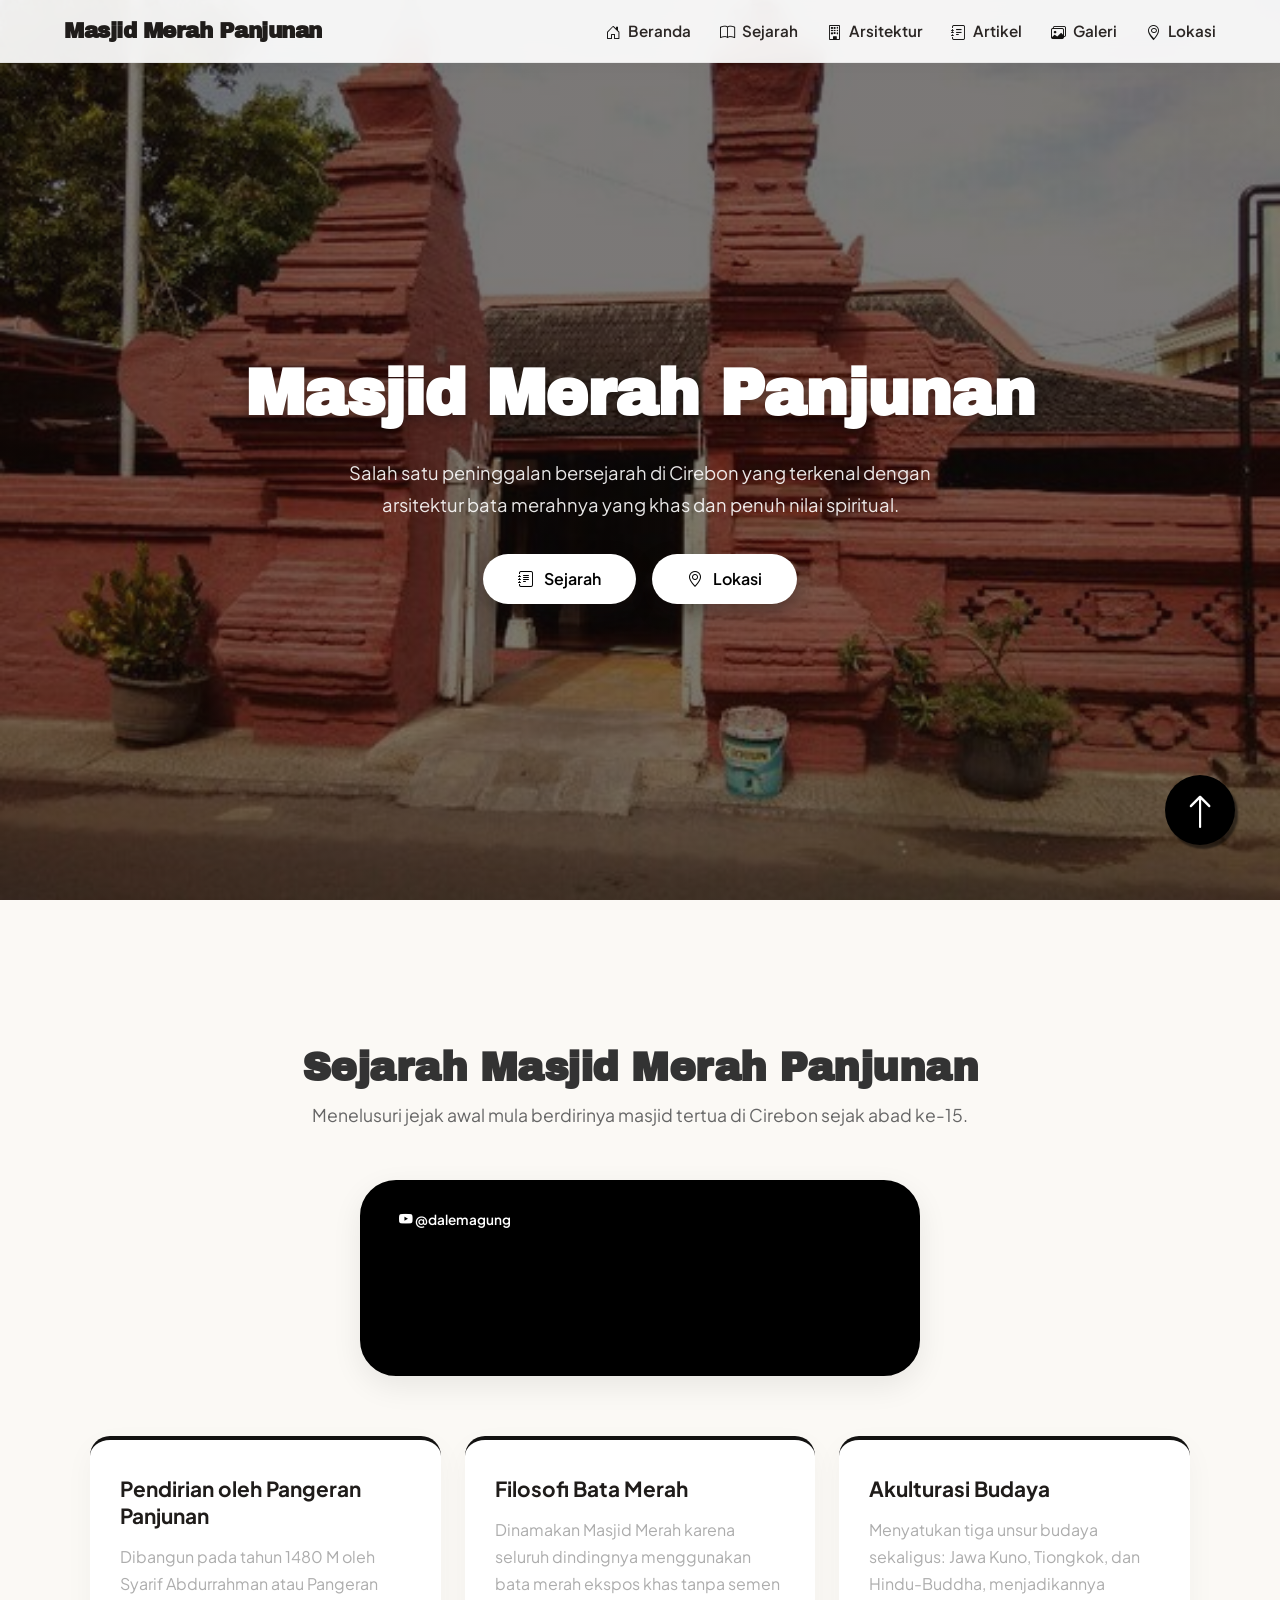
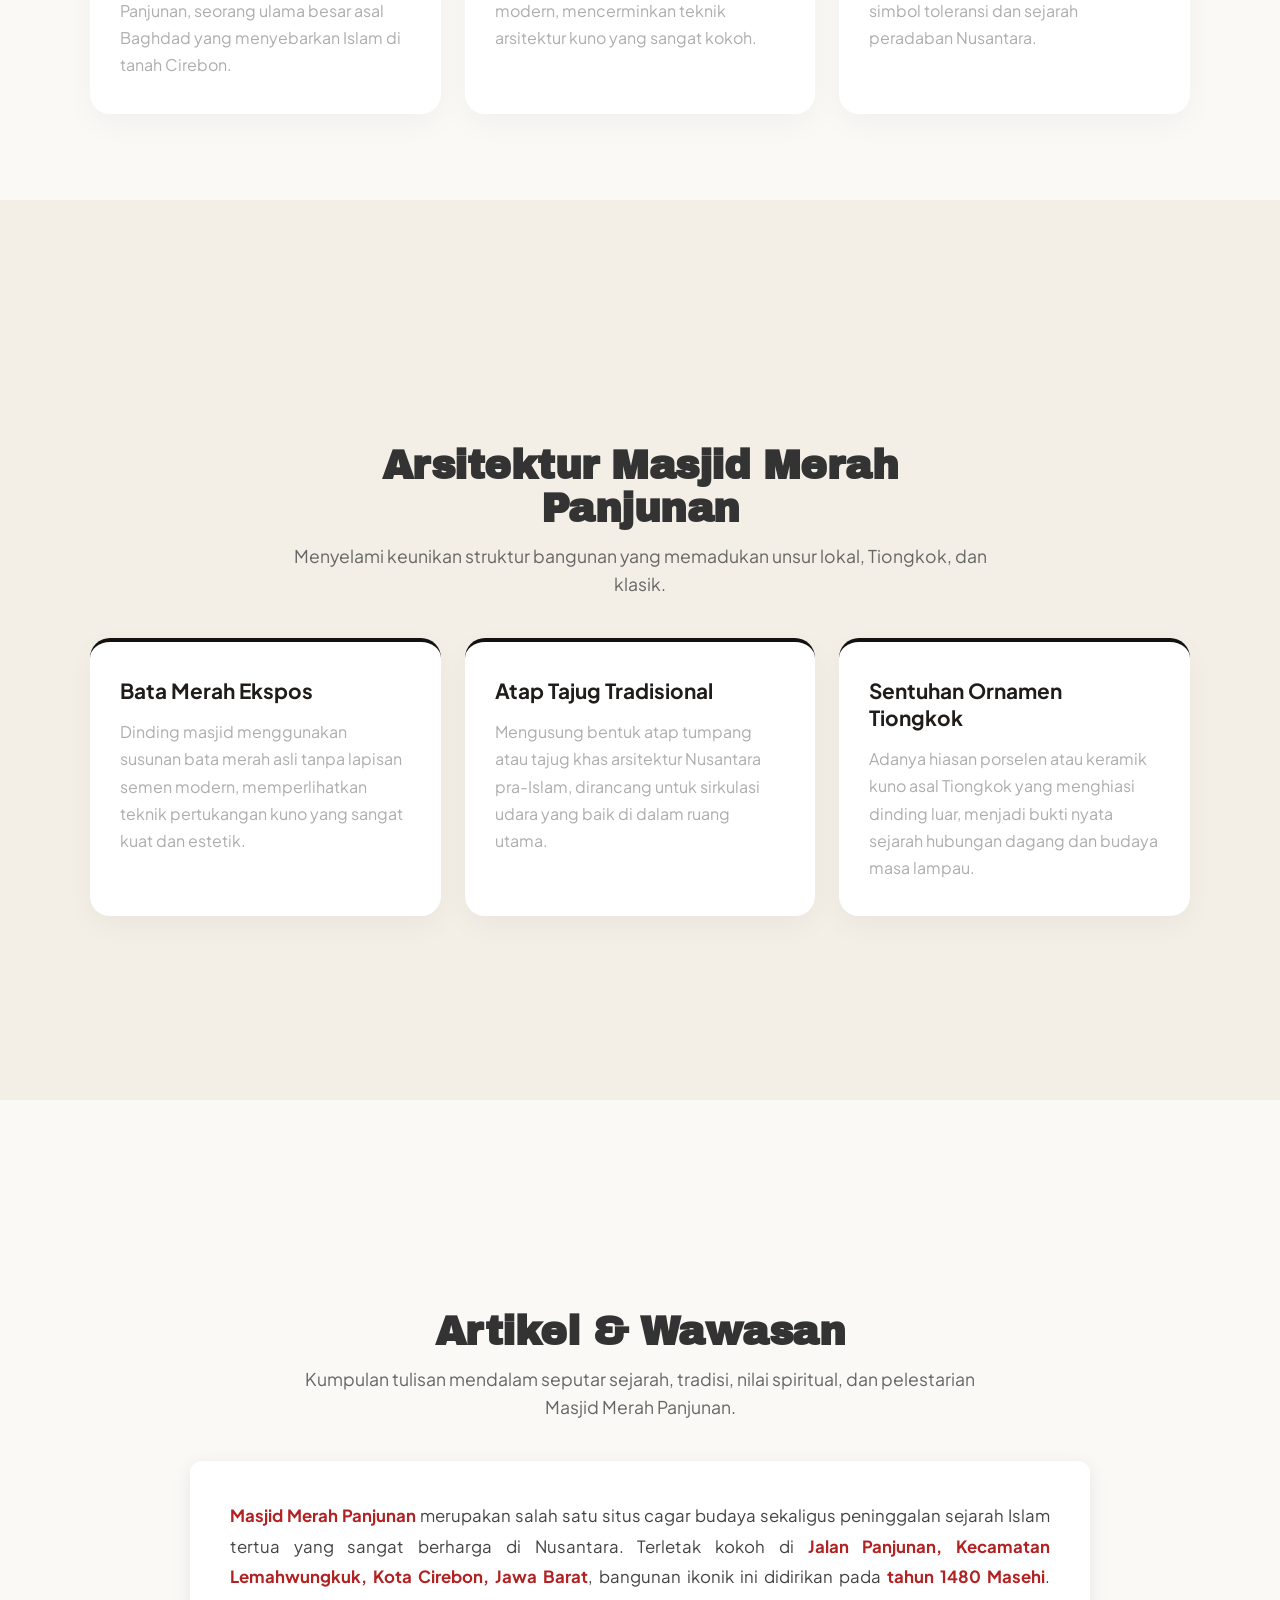
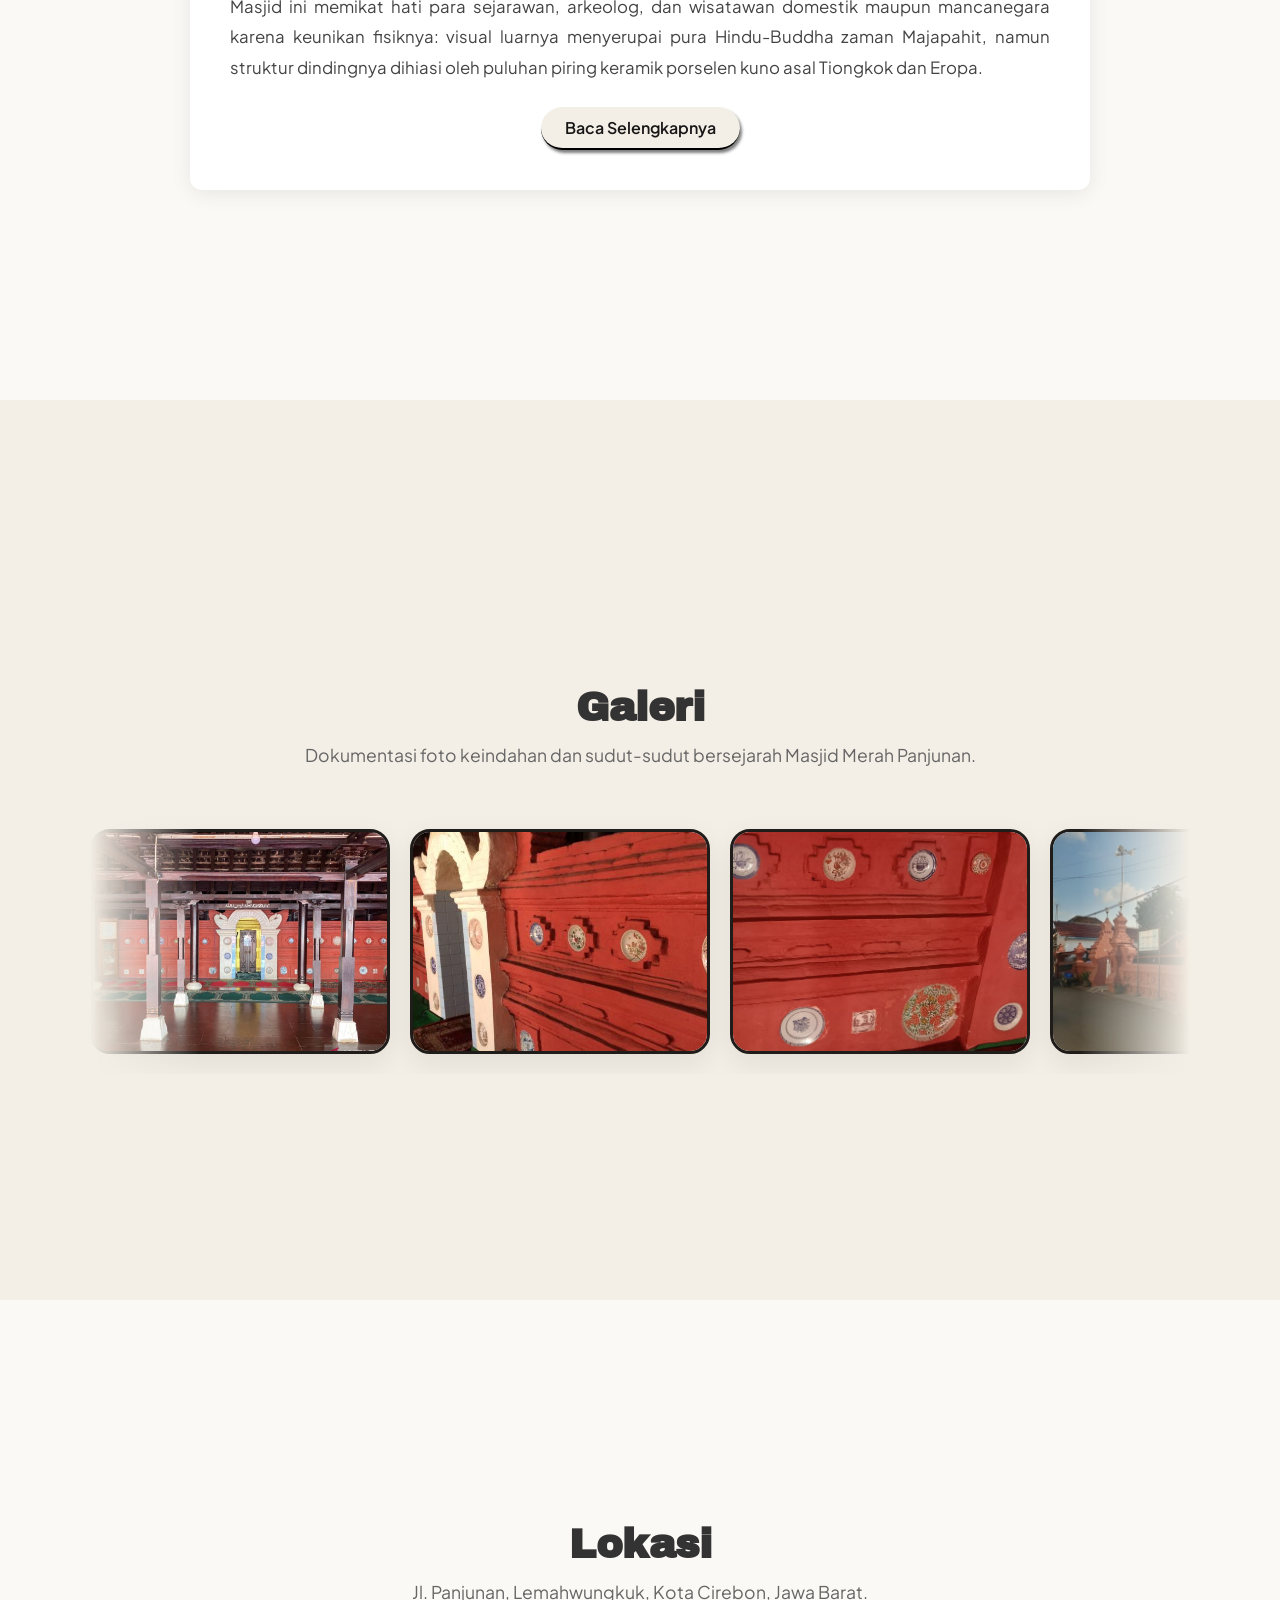
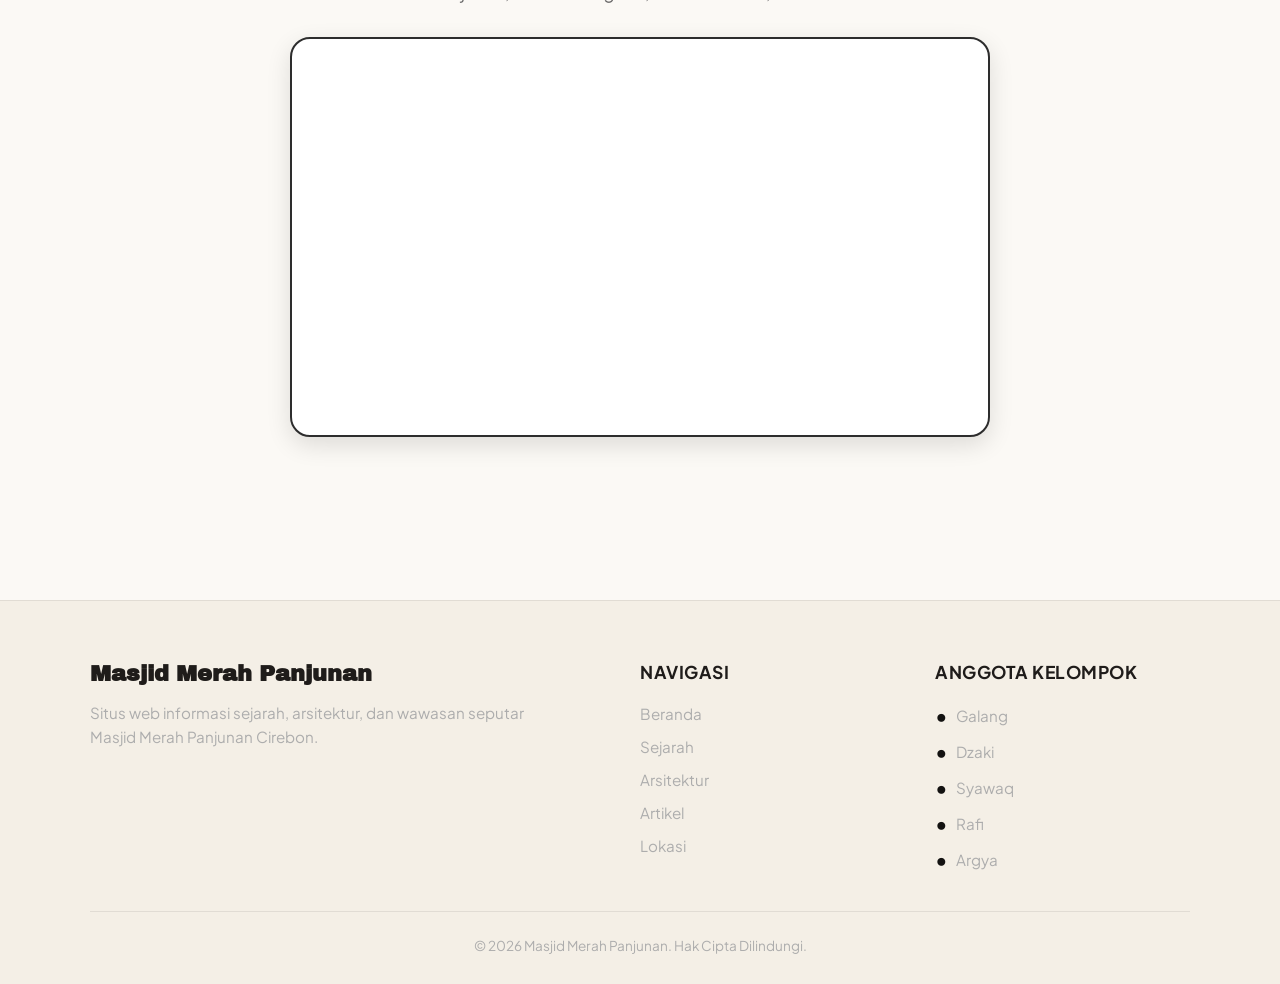
==== index.html @ 5576412f "Update index.html" ====
<!doctype html>
<html lang="en">
  <head>
    <meta charset="UTF-8" />
    <meta name="viewport" content="width=device-width, initial-scale=1.0" />
    <title>Masjid Merah Panjunan</title>
    <link rel="stylesheet" href="style.css" />
  </head>
  <body>
    <nav>
      <div>
        <h1>Masjid Merah Panjunan</h1>
      </div>
      <input type="checkbox" id="menu-toggle" />
      <label for="menu-toggle" class="menu-icon">
        <i class="bi bi-list"></i>
      </label>
      <ul>
        <li>
          <a href="#Beranda"><i class="bi bi-house-door"></i> Beranda</a>
        </li>
        <li>
          <a href="#Sejarah"><i class="bi bi-book"></i> Sejarah</a>
        </li>
        <li>
          <a href="#Arsitektur"><i class="bi bi-building"></i> Arsitektur</a>
        </li>
        <li>
          <a href="#Artikel"><i class="bi bi-journal-text"></i> Artikel</a>
        </li>
        <li>
          <a href="#Galeri"><i class="bi bi-images"></i> Galeri</a>
        </li>
        <li>
          <a href="#Lokasi"><i class="bi bi-geo-alt"></i> Lokasi</a>
        </li>
      </ul>
    </nav>

    <div>
      <section id="Beranda">
        <div class="content-beranda">
          <div class="judul-beranda">
            <h1>Masjid Merah Panjunan</h1>
            <p>
              Salah satu peninggalan bersejarah di Cirebon yang terkenal
              dengan<br />
              arsitektur bata merahnya yang khas dan penuh nilai spiritual.
            </p>
            <div class="kontainer-tombol">
              <a href="#Sejarah"><i class="bi bi-journal-text"></i> Sejarah</a>
              <a href="#Lokasi"><i class="bi bi-geo-alt"></i> Lokasi</a>
            </div>
          </div>
        </div>
      </section>

      <section id="Sejarah">
        <div class="content-Sejarah">
          <div class="header-box">
            <h2>Sejarah Masjid Merah Panjunan</h2>
            <p>
              Menelusuri jejak awal mula berdirinya masjid tertua di Cirebon
              sejak abad ke-15.
            </p>
          </div>
          <div class="video-masjid">
            <div class="video-masjid">
              <iframe 
                src="https://youtu.be/DMJQZJcViLE?si=eRHopVXyUpdNcCCa" 
                frameborder="0" 
                allow="autoplay; encrypted-media; gyroscope; picture-in-picture" 
                allowfullscreen>
              </iframe>
            </div>

            <div class="video-badge">
              <a href="https://www.youtube.com/@dalemagung" target="_blank"
                ><i class="bi bi-youtube"></i> @dalemagung</a
              >
            </div>
          </div>

          <div class="box-sejarah">
            <div class="story-card">
              <h3>Pendirian oleh Pangeran Panjunan</h3>
              <p>
                Dibangun pada tahun 1480 M oleh Syarif Abdurrahman atau Pangeran
                Panjunan, seorang ulama besar asal Baghdad yang menyebarkan
                Islam di tanah Cirebon.
              </p>
            </div>

            <div class="story-card">
              <h3>Filosofi Bata Merah</h3>
              <p>
                Dinamakan Masjid Merah karena seluruh dindingnya menggunakan
                bata merah ekspos khas tanpa semen modern, mencerminkan teknik
                arsitektur kuno yang sangat kokoh.
              </p>
            </div>

            <div class="story-card">
              <h3>Akulturasi Budaya</h3>
              <p>
                Menyatukan tiga unsur budaya sekaligus: Jawa Kuno, Tiongkok, dan
                Hindu-Buddha, menjadikannya simbol toleransi dan sejarah
                peradaban Nusantara.
              </p>
            </div>
          </div>
        </div>
      </section>

      <section id="Arsitektur">
        <div class="content-arsitektur">
          <div class="header-box">
            <h2>Arsitektur Masjid Merah Panjunan</h2>
            <p>
              Menyelami keunikan struktur bangunan yang memadukan unsur lokal,
              Tiongkok, dan klasik.
            </p>
          </div>

          <div class="box-arsitektur">
            <div class="story-card">
              <h3>Bata Merah Ekspos</h3>
              <p>
                Dinding masjid menggunakan susunan bata merah asli tanpa lapisan
                semen modern, memperlihatkan teknik pertukangan kuno yang sangat
                kuat dan estetik.
              </p>
            </div>

            <div class="story-card">
              <h3>Atap Tajug Tradisional</h3>
              <p>
                Mengusung bentuk atap tumpang atau tajug khas arsitektur
                Nusantara pra-Islam, dirancang untuk sirkulasi udara yang baik
                di dalam ruang utama.
              </p>
            </div>

            <div class="story-card">
              <h3>Sentuhan Ornamen Tiongkok</h3>
              <p>
                Adanya hiasan porselen atau keramik kuno asal Tiongkok yang
                menghiasi dinding luar, menjadi bukti nyata sejarah hubungan
                dagang dan budaya masa lampau.
              </p>
            </div>
          </div>
        </div>
      </section>

      <section id="Artikel">
        <div class="content-artikel">
          <div class="header-box">
            <h2>Artikel & Wawasan</h2>
            <p>
              Kumpulan tulisan mendalam seputar sejarah, tradisi, nilai
              spiritual, dan pelestarian Masjid Merah Panjunan.
            </p>
          </div>

          <div class="box-artikel">
            <div class="card-artikel">
              <p>
                <strong>Masjid Merah Panjunan</strong> merupakan salah satu
                situs cagar budaya sekaligus peninggalan sejarah Islam tertua
                yang sangat berharga di Nusantara. Terletak kokoh di
                <strong
                  >Jalan Panjunan, Kecamatan Lemahwungkuk, Kota Cirebon, Jawa
                  Barat</strong
                >, bangunan ikonik ini didirikan pada
                <strong>tahun 1480 Masehi</strong>. Masjid ini memikat hati para
                sejarawan, arkeolog, dan wisatawan domestik maupun mancanegara
                karena keunikan fisiknya: visual luarnya menyerupai pura
                Hindu-Buddha zaman Majapahit, namun struktur dindingnya dihiasi
                oleh puluhan piring keramik porselen kuno asal Tiongkok dan
                Eropa.
              </p>
              <div class="btn-conatent">
                <a href="artikel.html#Artikel" class="btn-baca"
                  >Baca Selengkapnya</a
                >
              </div>
            </div>
          </div>
        </div>
      </section>

      <section id="Galeri">
        <div class="content-galeri">
          <div class="header-box">
            <h2>Galeri</h2>
            <p>
              Dokumentasi foto keindahan dan sudut-sudut bersejarah Masjid Merah
              Panjunan.
            </p>
          </div>

          <div class="slider-wrapper">
            <div class="slider-container">
              <div class="galeri-item">
                <img src="img/dalam_masjid.jpg" alt="Dalam Masjid" />
              </div>
              <div class="galeri-item">
                <img src="img/Bata_Merah.jpg" alt="Bata Merah" />
              </div>
              <div class="galeri-item">
                <img src="img/Ornamen_Kuno.jpg" alt="Ornamen Kuno" />
              </div>
              <div class="galeri-item">
                <img src="img/masjid.jpeg" alt="Suasana Masjid" />
              </div>
              <div class="galeri-item">
                <img src="img/depan_masjid.jpg" alt="Bagian Depan Masjid" />
              </div>

              <div class="galeri-item">
                <img src="img/dalam_masjid.jpg" alt="Dalam Masjid" />
              </div>
              <div class="galeri-item">
                <img src="img/Bata_Merah.jpg" alt="Bata Merah" />
              </div>
              <div class="galeri-item">
                <img src="img/Ornamen_Kuno.jpg" alt="Ornamen Kuno" />
              </div>
            </div>
          </div>
        </div>
      </section>

      <section id="Lokasi">
        <div class="header-box">
          <h2>Lokasi</h2>
          <p>Jl. Panjunan, Lemahwungkuk, Kota Cirebon, Jawa Barat.</p>
          <div class="maps">
            <iframe
              src="https://www.google.com/maps/embed?pb=!1m18!1m12!1m3!1d441.26518538133433!2d108.56615207750491!3d-6.717559128177963!2m3!1f0!2f0!3f0!3m2!1i1024!2i768!4f13.1!3m3!1m2!1s0x2e6ee27cb384d045%3A0x30d90e24c8a1db21!2sMasjid%20Merah%20Panjunan!5e0!3m2!1sid!2sid!4v1790417311982!5m2!1sid!2sid"
              width="600"
              height="450"
              style="border: 0"
              allowfullscreen=""
              loading="lazy"
              referrerpolicy="strict-origin-when-cross-origin"
            ></iframe>
          </div>
        </div>
      </section>
    </div>

    <div id="chatbot-widget" class="chat-closed">
      <div id="chat-toggle" class="icon-floot">
        <a href="#Beranda"><i class="bi bi-arrow-up"></i></a>
      </div>
    </div>

    <footer>
      <div class="footer-container">
        <div class="footer-info">
          <h3>Masjid Merah Panjunan</h3>
          <p>
            Situs web informasi sejarah, arsitektur, dan wawasan seputar Masjid
            Merah Panjunan Cirebon.
          </p>
        </div>

        <div class="footer-links">
          <h4>Navigasi</h4>
          <ul>
            <li><a href="#Beranda">Beranda</a></li>
            <li><a href="#Sejarah">Sejarah</a></li>
            <li><a href="#Arsitektur">Arsitektur</a></li>
            <li><a href="#Artikel">Artikel</a></li>
            <li><a href="#Lokasi">Lokasi</a></li>
          </ul>
        </div>

        <div class="footer-team">
          <h4>Anggota Kelompok</h4>
          <ul class="team-list">
            <li>Galang</li>
            <li>Dzaki</li>
            <li>Syawaq</li>
            <li>Rafi</li>
            <li>Argya</li>
          </ul>
        </div>
      </div>

      <div class="footer-bottom">
        <p>&copy; 2026 Masjid Merah Panjunan. Hak Cipta Dilindungi.</p>
      </div>
    </footer>
  </body>
</html>
---- style.css ----
@import url("https://fonts.googleapis.com/css2?family=Archivo+Black&family=Plus+Jakarta+Sans:wght@300;400;500;600;700&display=swap");
@import url("https://cdn.jsdelivr.net/npm/bootstrap-icons@1.13.1/font/bootstrap-icons.min.css");

:root {
  --primary-dark: #1f1c1a;
  --accent-color: #131211;
  --bg-cream: #fbf9f5;
  --card-bg: #ffffff;
  --text-main: #2b2624;
  --text-muted: #adadad;
  --transition: all 0.3s cubic-bezier(0.4, 0, 0.2, 1);
}

* {
  padding: 0;
  margin: 0;
  box-sizing: border-box;
}

html {
  scroll-behavior: smooth;
}

body {
  background-color: var(--bg-cream);
  font-family: "Plus Jakarta Sans", sans-serif;
  color: var(--text-main);
  overflow-x: hidden;
}

nav {
  position: fixed;
  top: 0;
  left: 0;
  width: 100%;
  background: rgba(255, 255, 255, 0.92);
  backdrop-filter: blur(10px);
  display: flex;
  justify-content: space-between;
  align-items: center;
  padding: 1.2rem 4rem;
  z-index: 1000;
  box-shadow: 0 4px 20px rgba(0, 0, 0, 0.04);
  border-bottom: 1px solid rgba(0, 0, 0, 0.05);
}

nav div h1 {
  font-size: 1.35rem;
  font-family: "Archivo Black", sans-serif;
  color: var(--primary-dark);
  letter-spacing: -0.5px;
}

nav ul {
  display: flex;
  list-style: none;
  align-items: center;
  gap: 1.8rem;
}

nav ul li a {
  text-decoration: none;
  font-family: "Plus Jakarta Sans", sans-serif;
  color: var(--text-main);
  font-weight: 600;
  font-size: 0.95rem;
  padding: 0.4rem 0;
  transition: var(--transition);
  position: relative;
}

nav ul li a i {
  margin-right: 4px;
  color: var(--accent-color);
}

nav ul li a::after {
  content: "";
  position: absolute;
  bottom: 0;
  left: 0;
  width: 0;
  height: 2px;
  background-color: var(--accent-color);
  transition: var(--transition);
  border-radius: 2px;
}

nav ul li a:hover {
  color: var(--accent-color);
}

nav ul li a:hover::after {
  width: 100%;
}

#menu-toggle {
  display: none;
}

.menu-icon {
  font-size: 24px;
  display: none;
  cursor: pointer;
}

@media (max-width: 768px) {
  nav {
    padding: 1rem 1.5rem;
  }

  .menu-icon {
    display: block;
    font-size: 28px;
    color: var(--primary-dark);
  }

  nav ul {
    position: absolute;
    top: 100%;
    left: 0;
    width: 100%;
    background-color: rgba(255, 255, 255, 0.98);
    backdrop-filter: blur(10px);
    flex-direction: column;
    align-items: flex-start;
    padding: 20px 30px;
    gap: 15px;
    box-shadow: 0 10px 20px rgba(0, 0, 0, 0.08);
    border-bottom: 1px solid rgba(0, 0, 0, 0.05);

    max-height: 0;
    overflow: hidden;
    opacity: 0;
    transition:
      max-height 0.4s ease,
      opacity 0.3s ease;
  }

  #menu-toggle:checked ~ ul {
    max-height: 400px;
    opacity: 1;
  }

  nav ul li {
    width: 100%;
  }

  nav ul li a {
    display: block;
    width: 100%;
    padding: 8px 0;
    font-size: 1rem;
  }

  nav ul li a::after {
    display: none;
  }
}

#Beranda {
  background-image:
    linear-gradient(rgba(15, 10, 8, 0.55), rgba(15, 10, 8, 0.55)),
    url("img/depan_masjid.jpg");
  background-size: cover;
  background-repeat: no-repeat;
  background-position: center;
  background-attachment: fixed;
  width: 100%;
  min-height: 100vh;
  display: flex;
  flex-direction: column;
  justify-content: center;
  align-items: center;
  padding: 120px 20px 60px 20px;
  color: #ffffff;
  text-align: center;
}

.content-beranda {
  max-width: 900px;
  width: 100%;
  display: flex;
  justify-content: center;
  align-items: center;
}

.judul-beranda {
  display: flex;
  flex-direction: column;
  justify-content: center;
  align-items: center;
  gap: 24px;
  width: 100%;
}

.judul-beranda h1 {
  font-family: "Archivo Black", sans-serif;
  font-size: clamp(2.5rem, 5vw, 4rem);
  letter-spacing: -1px;
  line-height: 1.2;
  text-shadow: 0 4px 12px rgba(0, 0, 0, 0.3);
  width: 100%;
  text-align: center;
}

.judul-beranda p {
  font-family: "Plus Jakarta Sans", sans-serif;
  font-weight: 400;
  font-size: 1.15rem;
  line-height: 1.7;
  color: rgba(255, 255, 255, 0.9);
  max-width: 650px;
  width: 100%;
  margin: 0 auto;
  text-align: center;
}

.kontainer-tombol {
  display: flex;
  flex-direction: row;
  justify-content: center;
  align-items: center;
  gap: 16px;
  margin-top: 10px;
  width: 100%;
}

.kontainer-tombol a {
  display: inline-flex;
  align-items: center;
  justify-content: center;
  gap: 10px;
  background-color: white;
  color: #000000;
  text-decoration: none;
  font-family: "Plus Jakarta Sans", sans-serif;
  font-weight: 600;
  padding: 0.9rem 2.2rem;
  border-radius: 50px;
  box-shadow: 0 8px 20px rgba(19, 18, 17, 0.35);
  transition: var(--transition);
}

.kontainer-tombol a:hover {
  transform: translateY(-3px);
  background-color: #ffffff;
  box-shadow: 0 12px 25px rgba(19, 18, 17, 0.5);
}

section {
  min-height: 100vh;
  padding: 140px 20px 80px 20px;
  display: flex;
  flex-direction: column;
  align-items: center;
  justify-content: center;
}

#Sejarah {
  background-color: var(--bg-cream);
}

.video-masjid {
  position: relative;
  width: 100%;
  max-width: 560px;
  margin: 10px auto 20px auto;
  border-radius: 36px;
  border: 3px solid black;
  box-shadow: 0 10px 30px rgba(0, 0, 0, 0.08);
  overflow: hidden;
  background: #000000;
}

.video-masjid video {
  width: 100%;
  height: auto;
  display: block;
  object-fit: cover;
}

.video-badge {
  position: absolute;
  top: 20px;
  left: 20px;
  background-color: rgba(0, 0, 0, 0.75);
  color: #ffffff;
  padding: 8px 16px;
  border-radius: 20px;
  font-size: 0.85rem;
  font-weight: 600;
  display: flex;
  align-items: center;
  gap: 60px;
  backdrop-filter: blur(5px);
  z-index: 10;
  transition: all 0.5s ease;
}

.video-badge:hover {
  transform: scale(1.06);
}

.video-badge a {
  color: white;
  text-decoration: none;
}

#Arsitektur {
  background-color: #f4efe6;
}

.content-Sejarah,
.content-arsitektur {
  max-width: 1100px;
  width: 100%;
  display: flex;
  flex-direction: column;
  gap: 40px;
}

.header-box {
  text-align: center;
  max-width: 700px;
  margin: 0 auto;
}

.header-box h2 {
  font-size: clamp(1.8rem, 3vw, 2.5rem);
  color: var(--primary-dark);
  margin-bottom: 12px;
  font-family: "Archivo Black", sans-serif;
  letter-spacing: -0.5px;
}

.header-box p {
  color: var(--text-muted);
  font-size: 1.1rem;
  line-height: 1.6;
}

.box-sejarah,
.box-arsitektur {
  display: grid;
  grid-template-columns: repeat(auto-fit, minmax(300px, 1fr));
  gap: 24px;
}

.story-card {
  background: var(--card-bg);
  padding: 35px 30px;
  border-radius: 20px;
  border-top: 4px solid var(--accent-color);
  box-shadow: 0 10px 30px rgba(0, 0, 0, 0.04);
  transition: var(--transition);
  position: relative;
  overflow: hidden;
}

.story-card:hover {
  transform: translateY(-8px);
  box-shadow: 0 20px 40px rgba(0, 0, 0, 0.08);
  border-top-color: var(--primary-dark);
}

.story-card h3 {
  font-size: 1.3rem;
  color: var(--primary-dark);
  margin-bottom: 14px;
  font-family: "Plus Jakarta Sans", sans-serif;
  font-weight: 700;
}

.story-card p {
  font-size: 1rem;
  line-height: 1.7;
  color: var(--text-muted);
}

#Artikel {
  background-color: var(--bg-cream);
  padding: 60px 20px;
  display: flex;
  justify-content: center;
  align-items: center;
  width: 100%;
  box-sizing: border-box;
}
.content-artikel {
  max-width: 1100px;
  width: 100%;
  margin: 0 auto;
  display: flex;
  flex-direction: column;
  align-items: center;
  gap: 40px;
}
.header-box {
  display: flex;
  flex-direction: column;
  align-items: center;
  text-align: center;
  width: 100%;
}
.header-box h2 {
  font-size: 2.5rem;
  color: #333;
  margin-bottom: 12px;
  width: 100%;
}
.header-box p {
  color: #666;
  font-size: 1.1rem;
  max-width: 700px;
  width: 100%;
  margin: 0 auto;
}
.box-artikel {
  display: flex;
  flex-direction: column;
  gap: 24px;
  align-items: center;
  width: 100%;
}
.card-artikel {
  background-color: #ffffff;
  border-radius: 12px;
  box-shadow: 0 4px 20px rgba(0, 0, 0, 0.08);
  max-width: 900px;
  width: 100%;
  padding: 2.5rem;
  box-sizing: border-box;
  transition:
    transform 0.3s ease,
    box-shadow 0.3s ease;
}
.card-artikel:hover {
  transform: translateY(-5px);
  box-shadow: 0 8px 30px rgba(0, 0, 0, 0.12);
}
.card-artikel p {
  color: #444;
  line-height: 1.8;
  font-size: 1.05rem;
  margin-bottom: 1.5rem;
  text-align: justify;
}
.card-artikel strong {
  color: #b22222;
}
.btn-conatent {
  display: flex;
  flex-direction: column;
  justify-content: center;
  align-items: center;
}
.btn-baca {
  display: inline-block;
  background-color: #f4efe6;
  color: #181717;
  padding: 10px 24px;
  border-radius: 40px;
  border-bottom: 2px solid black;
  box-shadow: 2px 3px 3px rgba(0, 0, 0, 0.5);
  text-decoration: none;
  font-weight: 600;
  transition: all 0.3s ease;
}
.btn-baca:hover {
  background-color: #dad6d6;
  border-bottom: 1px solid black;
}
.summary-header {
  display: flex;
  flex-direction: column;
  gap: 14px;
}
.summary-header h3 {
  font-size: 1.3rem;
  color: var(--primary-dark);
  font-family: "Plus Jakarta Sans", sans-serif;
  font-weight: 700;
}
.badge-baca {
  display: inline-flex;
  align-items: center;
  gap: 6px;
  font-size: 0.9rem;
  font-weight: 600;
  color: var(--accent-color);
  background-color: rgba(19, 18, 17, 0.08);
  padding: 6px 14px;
  border-radius: 20px;
  width: fit-content;
  transition: var(--transition);
}
.artikel-card[open] .badge-baca {
  background-color: var(--primary-dark);
  color: #ffffff;
}
.artikel-card[open] .badge-baca i {
  transform: rotate(180deg);
}
.badge-baca i {
  transition: transform 0.3s ease;
}
.artikel-body {
  padding: 0 30px 35px 30px;
  border-top: 1px solid rgba(0, 0, 0, 0.05);
  position: relative;
}
.artikel-body p {
  font-size: 1rem;
  line-height: 1.7;
  color: var(--text-muted);
  padding-top: 15px;
}

#Galeri {
  background-color: #f4efe6;
  overflow: hidden;
}

.content-galeri {
  max-width: 1100px;
  width: 100%;
  display: flex;
  flex-direction: column;
  gap: 40px;
  margin: 0 auto;
}

.slider-wrapper {
  width: 100%;
  overflow: hidden;
  position: relative;
  padding: 20px 0;

  -webkit-mask-image: linear-gradient(
    to right,
    transparent 0%,
    black 10%,
    black 90%,
    transparent 100%
  );
  mask-image: linear-gradient(
    to right,
    transparent 0%,
    black 10%,
    black 90%,
    transparent 100%
  );
}

.slider-container {
  display: flex;
  gap: 20px;
  width: max-content;
  animation: jalanOtomatis 20s linear infinite;
}

.slider-container:hover {
  animation-play-state: paused;
}

.galeri-item {
  width: 300px;
  border-radius: 20px;
  overflow: hidden;
  box-shadow: 0 10px 30px rgba(0, 0, 0, 0.08);
  border: 3px solid var(--primary-dark);
  background: #ffffff;
  aspect-ratio: 4 / 3;
  flex-shrink: 0;
}

.galeri-item img {
  width: 100%;
  height: 100%;
  object-fit: cover;
  display: block;
  transition: transform 0.4s ease;
}

.galeri-item:hover img {
  transform: scale(1.06);
}

@keyframes jalanOtomatis {
  0% {
    transform: translateX(0);
  }
  100% {
    transform: translateX(-1600px);
  }
}

.maps {
  margin-top: 30px;
  background-color: #ffffff;
  border-radius: 20px;
  border: 2px solid #2d2d2d;
  box-shadow: 0 8px 24px rgba(0, 0, 0, 0.12);
  width: 100%;
  height: 400px;
  overflow: hidden;
  transition:
    transform 0.3s ease,
    box-shadow 0.3s ease;
}

.maps:hover {
  transform: translateY(-4px);
  box-shadow: 0 12px 30px rgba(0, 0, 0, 0.18);
}

.maps iframe {
  width: 100%;
  height: 100%;
  border: none;
  display: block;
}

.icon-floot {
  background-color: black;
  width: 70px;
  height: 70px;
  display: flex;
  justify-content: center;
  align-items: center;
  position: fixed;
  right: 45px;
  bottom: 55px;
  font-size: 37px;
  text-shadow: 3px 2px 5px rgba(0, 0, 0, 0.5);
  text-decoration: none;
  border-radius: 50px;
  box-shadow: 3px 4px 2px rgba(0, 0, 0, 0.5);
  cursor: pointer;
  transition: all 0.3s;
  z-index: 1000;

  animation: munculPasScroll linear both;
  animation-timeline: scroll(root);
  animation-range: entry 0px exit 800px;
}

@keyframes munculPasScroll {
  from {
    opacity: 0;
    visibility: hidden;
    transform: translateY(40px);
  }
  to {
    opacity: 1;
    visibility: visible;
    transform: translateY(0);
  }
}

.icon-floot a {
  color: white;
}

.icon-floot:hover {
  transform: translateY(-10px) !important;
  color: lightyellow;
}

.icon-floot:active {
  transform: translateY(-10px) scale(0.75) !important;
  font-size: 20px;
}

footer {
  background-color: #f4efe6;
  color: var(--text-main);
  padding: 60px 20px 30px 20px;
  font-family: "Plus Jakarta Sans", sans-serif;
  border-top: 1px solid rgba(0, 0, 0, 0.08);
}

.footer-container {
  max-width: 1100px;
  margin: 0 auto;
  display: grid;
  grid-template-columns: 1fr;
  gap: 40px;
  padding-bottom: 40px;
  border-bottom: 1px solid rgba(0, 0, 0, 0.08);
}

.footer-info h3 {
  font-family: "Archivo Black", sans-serif;
  font-size: 1.4rem;
  margin-bottom: 15px;
  color: var(--primary-dark);
}

.footer-info p {
  color: var(--text-muted);
  font-size: 0.95rem;
  line-height: 1.6;
  max-width: 450px;
}

.footer-links h4,
.footer-team h4 {
  font-size: 1.1rem;
  margin-bottom: 20px;
  font-weight: 700;
  color: var(--primary-dark);
  text-transform: uppercase;
  letter-spacing: 0.5px;
}

.footer-links ul,
.team-list {
  list-style: none;
  padding: 0;
  margin: 0;
  display: flex;
  flex-direction: column;
  gap: 12px;
}

.footer-links ul li a {
  text-decoration: none;
  color: var(--text-muted);
  font-size: 0.95rem;
  transition: all 0.3s ease;
  display: inline-block;
}

.footer-links ul li a:hover {
  color: var(--accent-color);
  transform: translateX(5px);
}

.team-list li {
  color: var(--text-muted);
  font-size: 0.95rem;
  display: flex;
  align-items: center;
  gap: 8px;
}

.team-list li::before {
  content: "•";
  color: var(--accent-color);
  font-weight: bold;
  font-size: 1.2rem;
}

.footer-bottom {
  display: flex;
  justify-content: center;
  align-items: center;
  text-align: center;
  padding-top: 25px;
  color: var(--text-muted);
  font-size: 0.85rem;
}

@media (min-width: 600px) {
  .footer-container {
    grid-template-columns: repeat(2, 1fr);
  }

  .footer-info {
    grid-column: span 2;
  }
}

@media (min-width: 900px) {
  .footer-container {
    grid-template-columns: 2fr 1fr 1fr;
  }

  .footer-info {
    grid-column: span 1;
  }
}
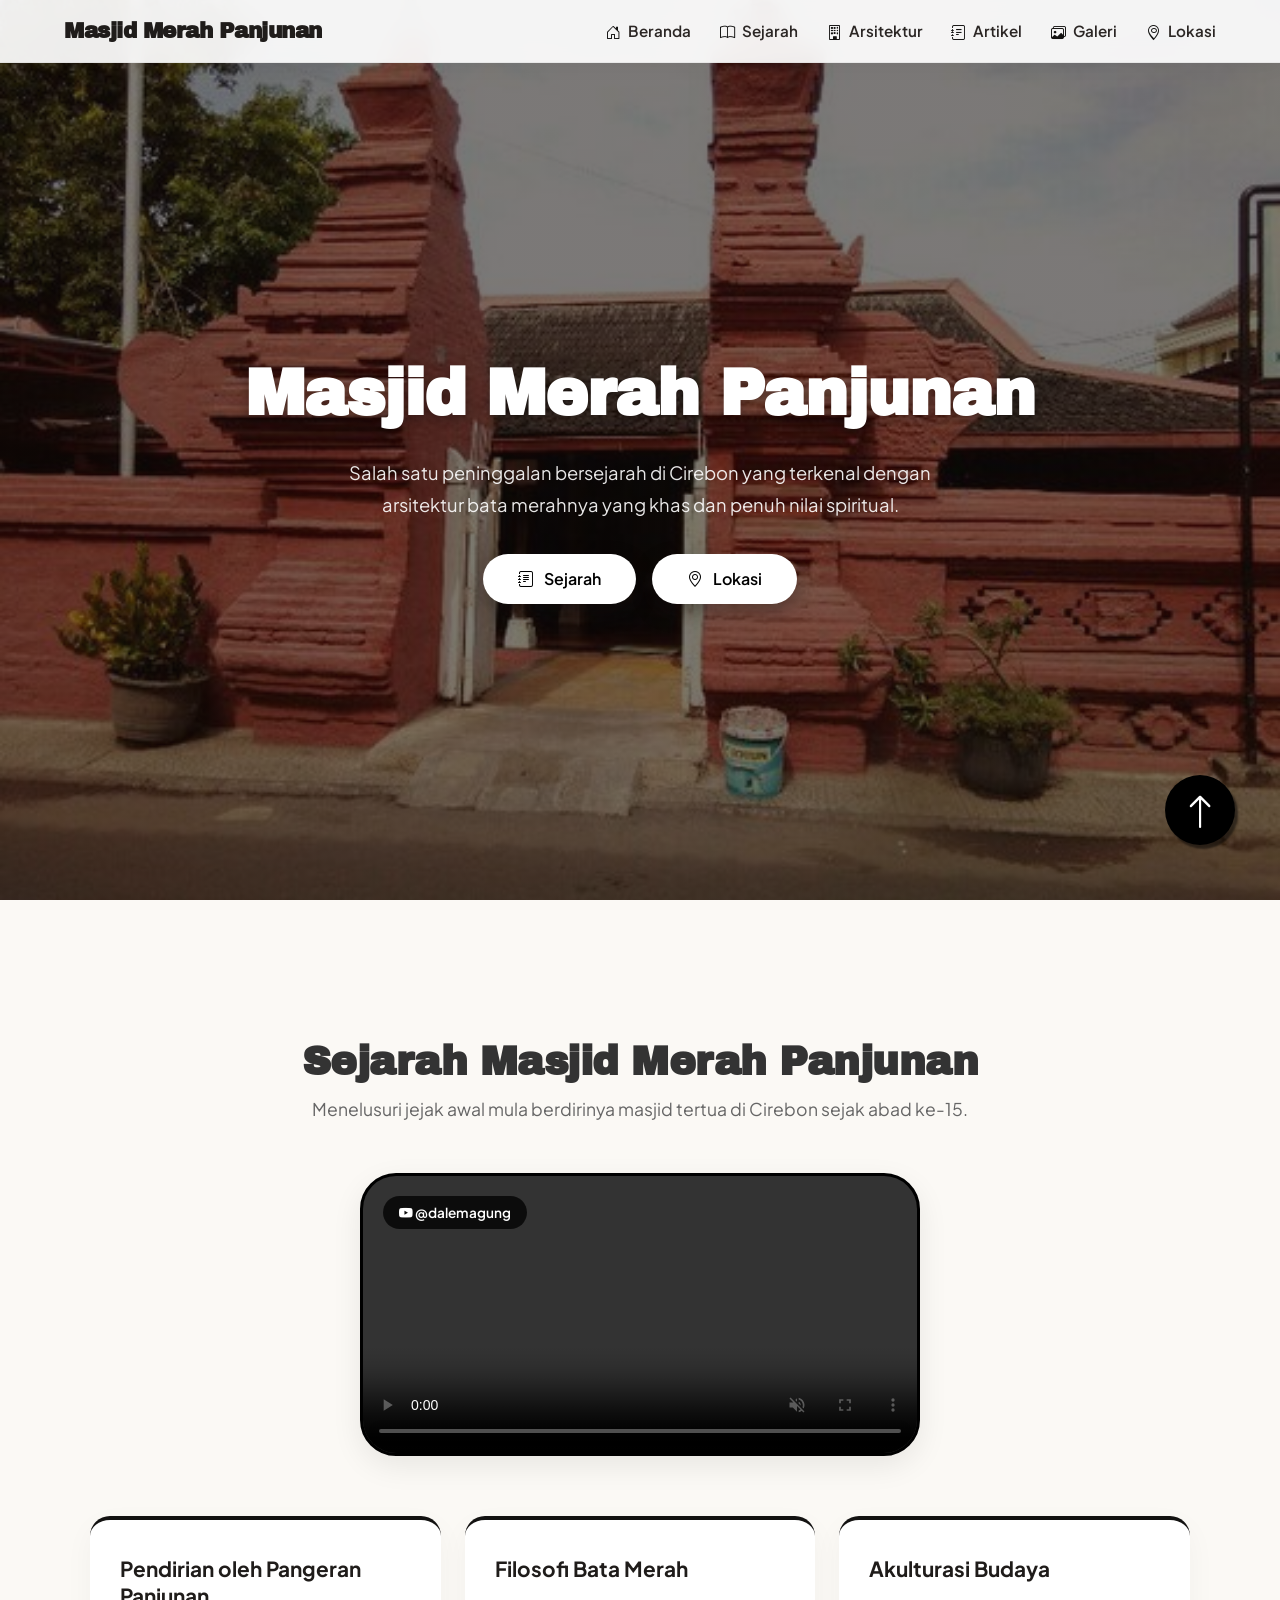
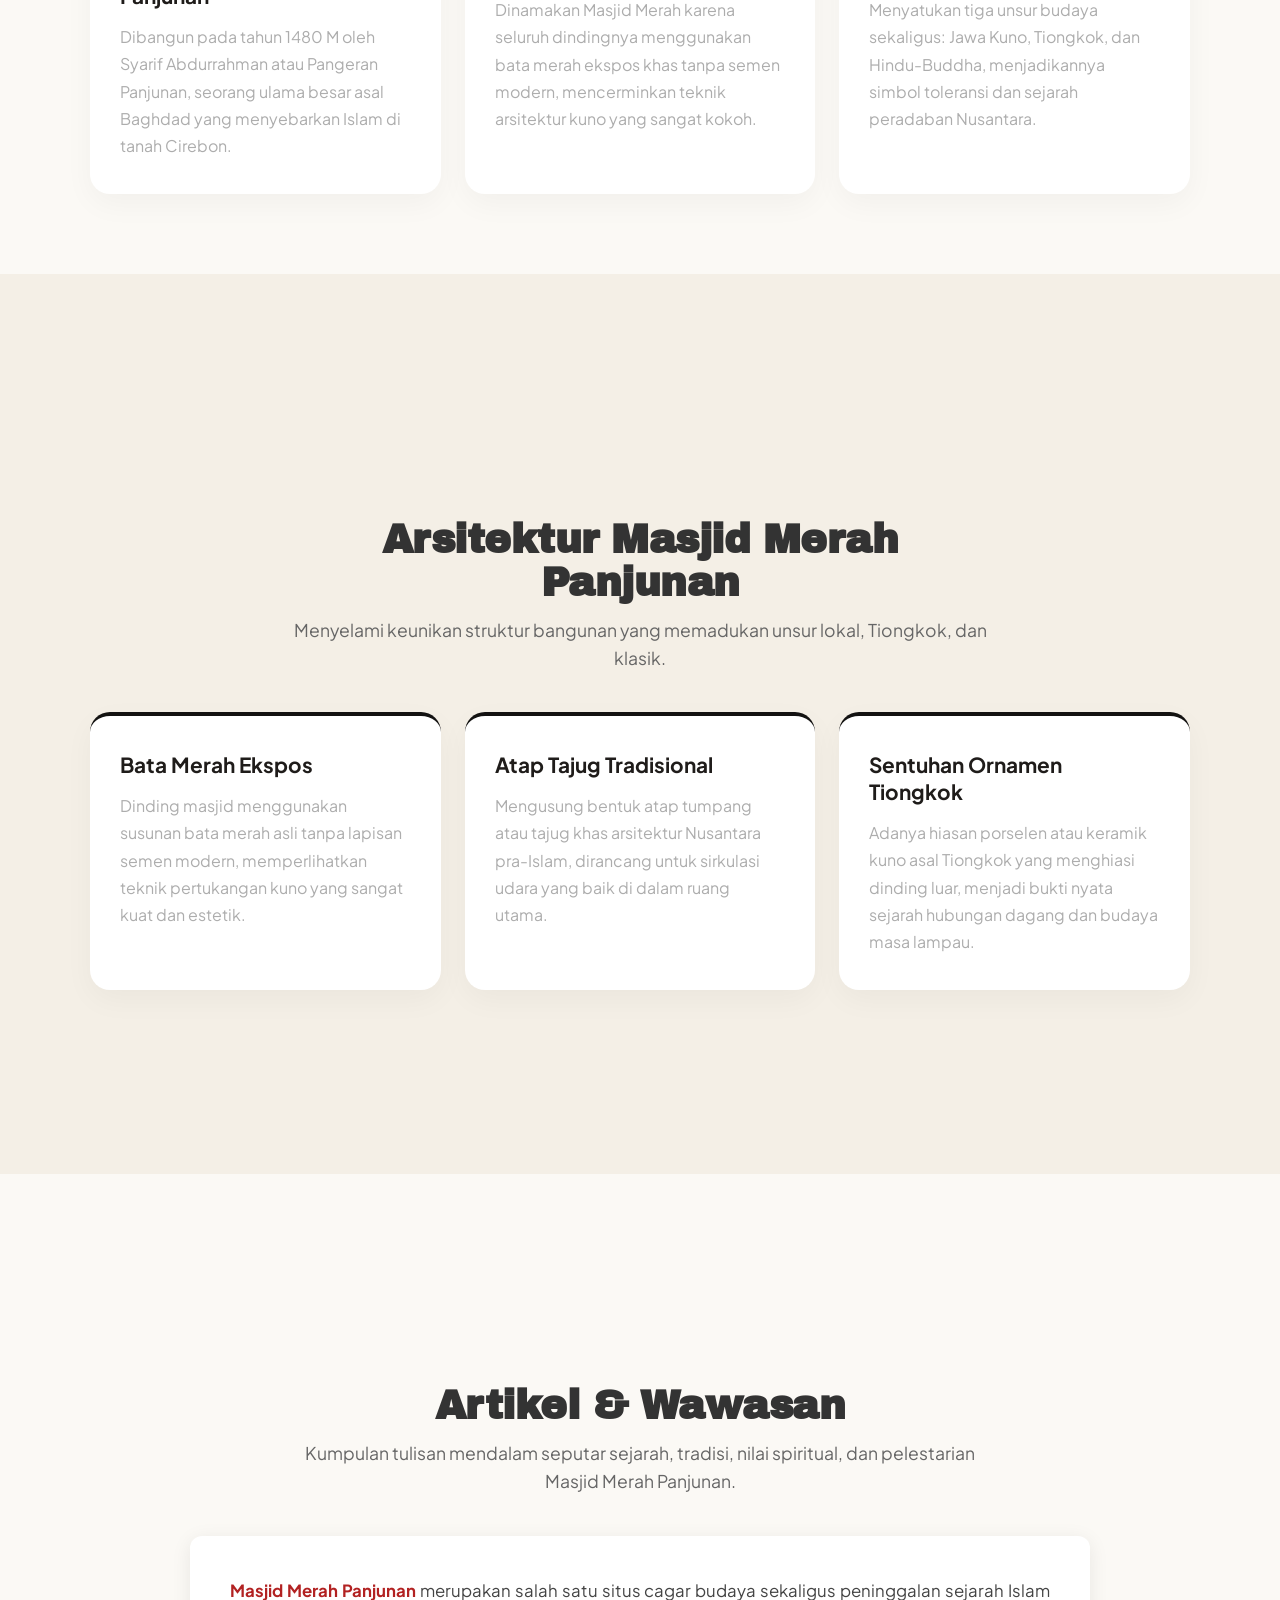
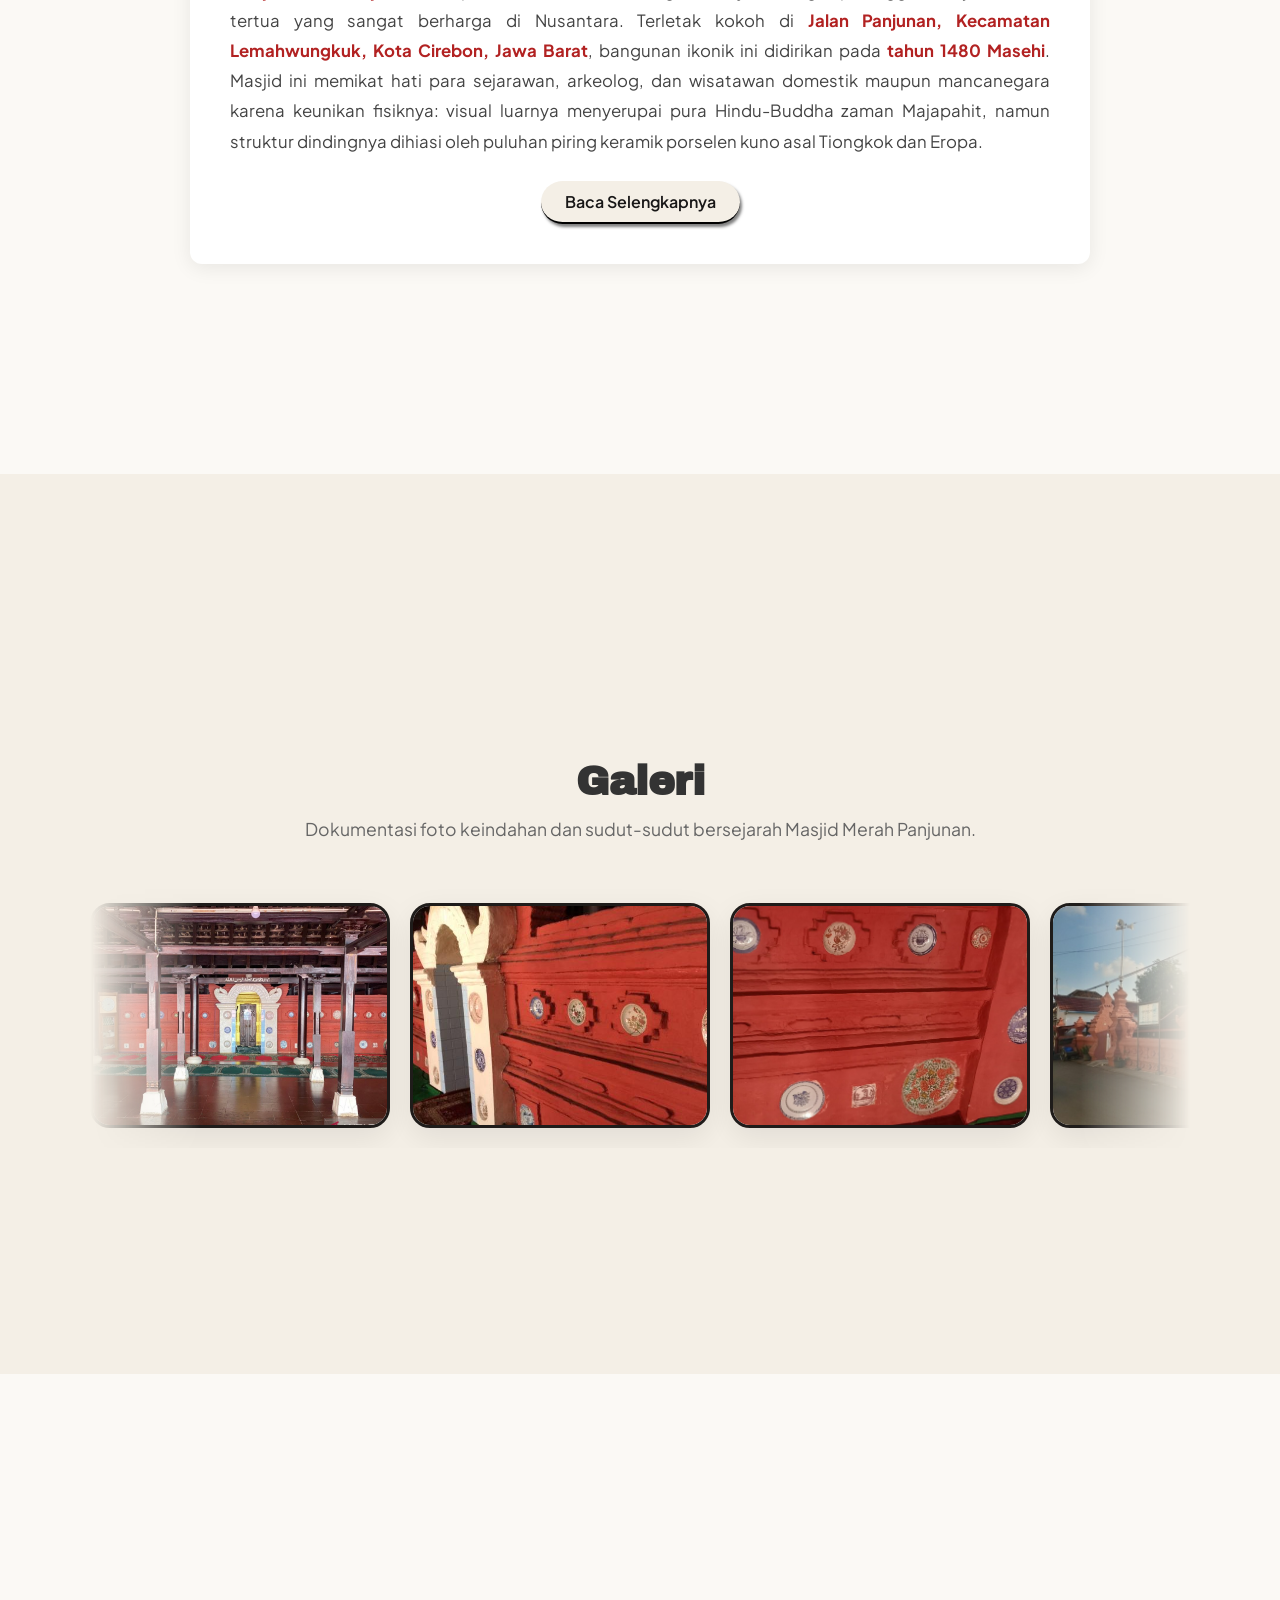
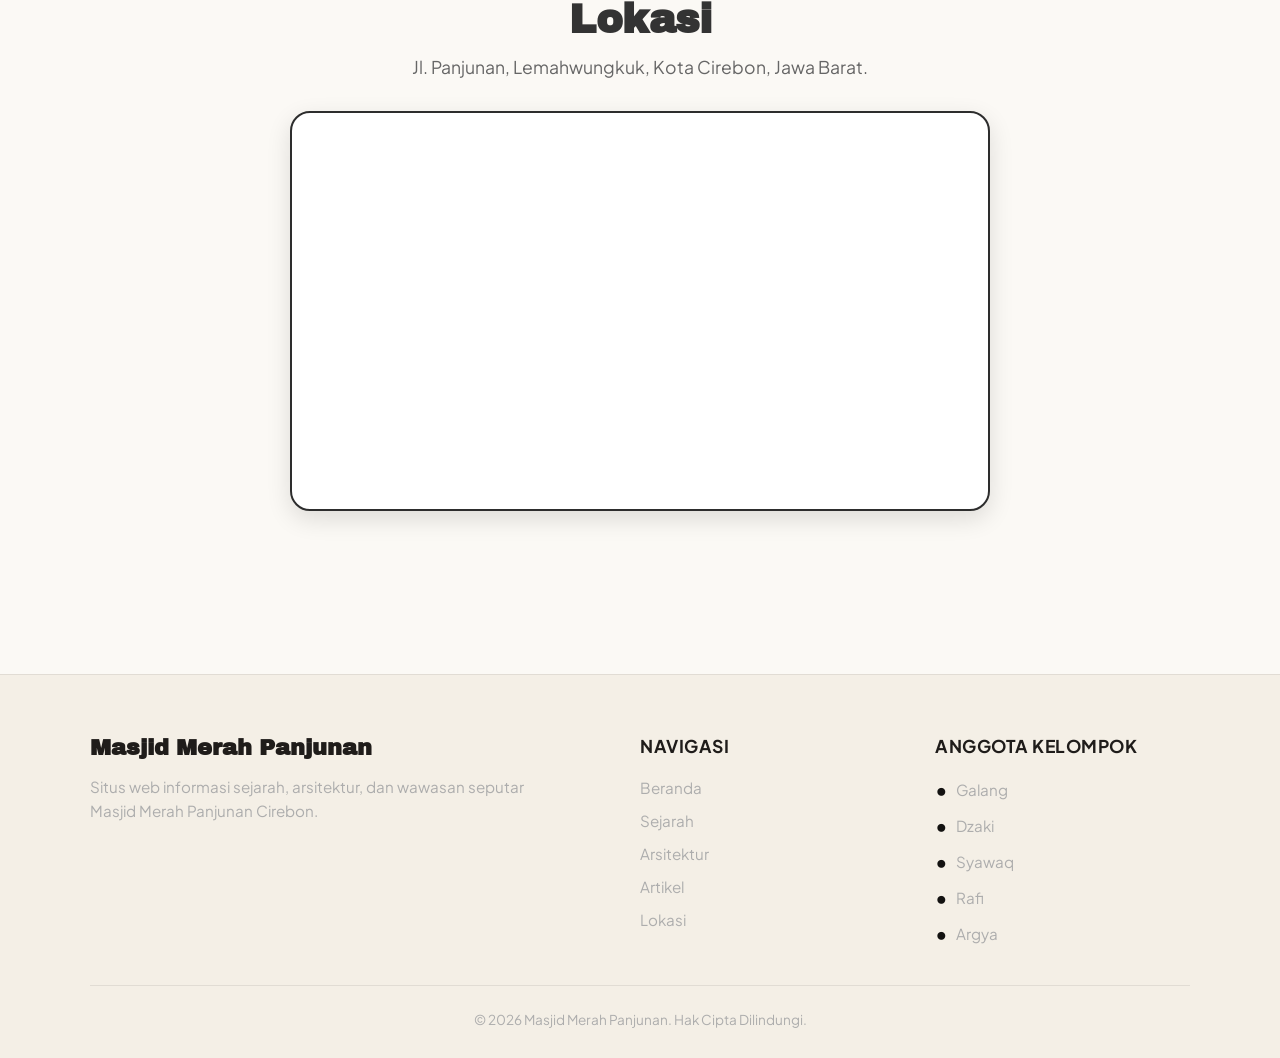
==== commit e2396b39: "Update index.html" ====
--- a/index.html
+++ b/index.html
@@ -65,14 +65,10 @@
             </p>
           </div>
           <div class="video-masjid">
-            <div class="video-masjid">
-              <iframe 
-                src="https://youtu.be/DMJQZJcViLE?si=eRHopVXyUpdNcCCa" 
-                frameborder="0" 
-                allow="autoplay; encrypted-media; gyroscope; picture-in-picture" 
-                allowfullscreen>
-              </iframe>
-            </div>
+             <video controls autoplay muted loop>
+              <source src="https://youtu.be/DMJQZJcViLE?si=eRHopVXyUpdNcCCa" type="video/mp4" />
+              Browser kamu tidak mendukung pemutaran video.
+            </video>
 
             <div class="video-badge">
               <a href="https://www.youtube.com/@dalemagung" target="_blank"
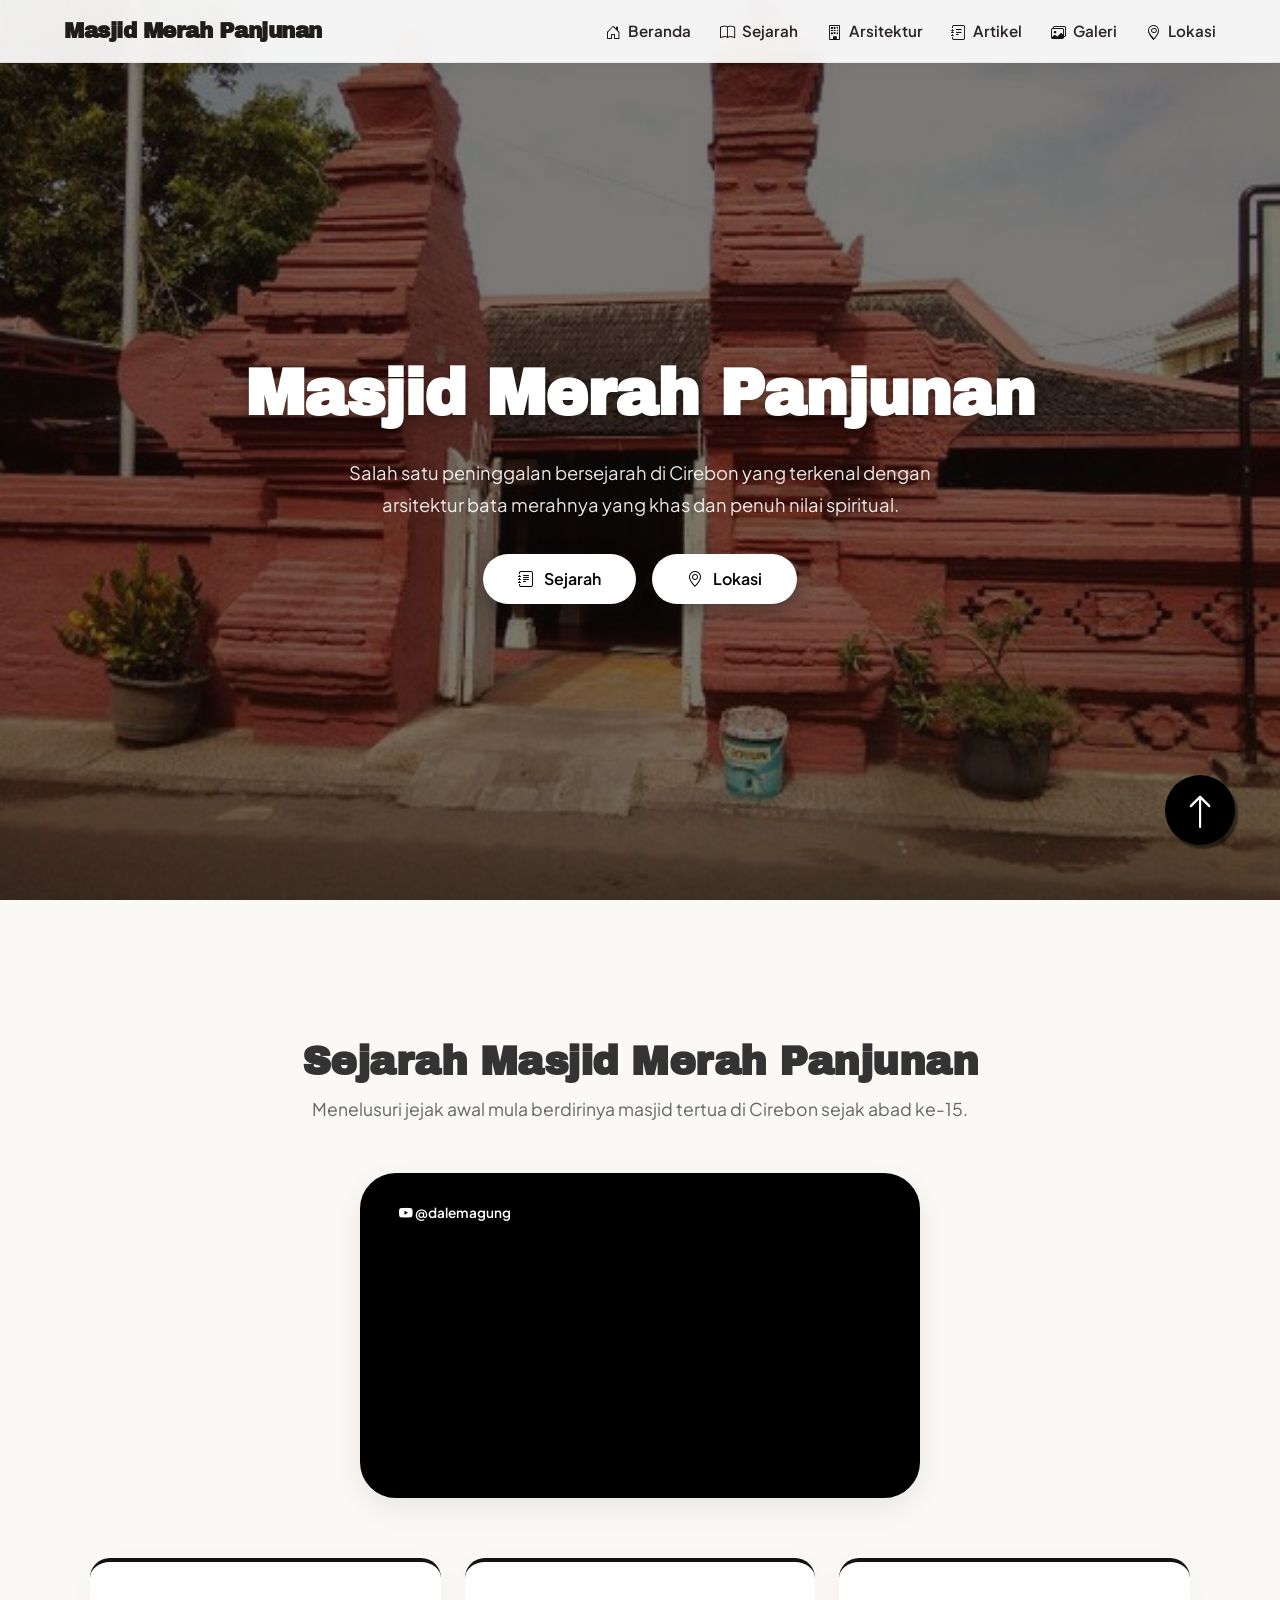
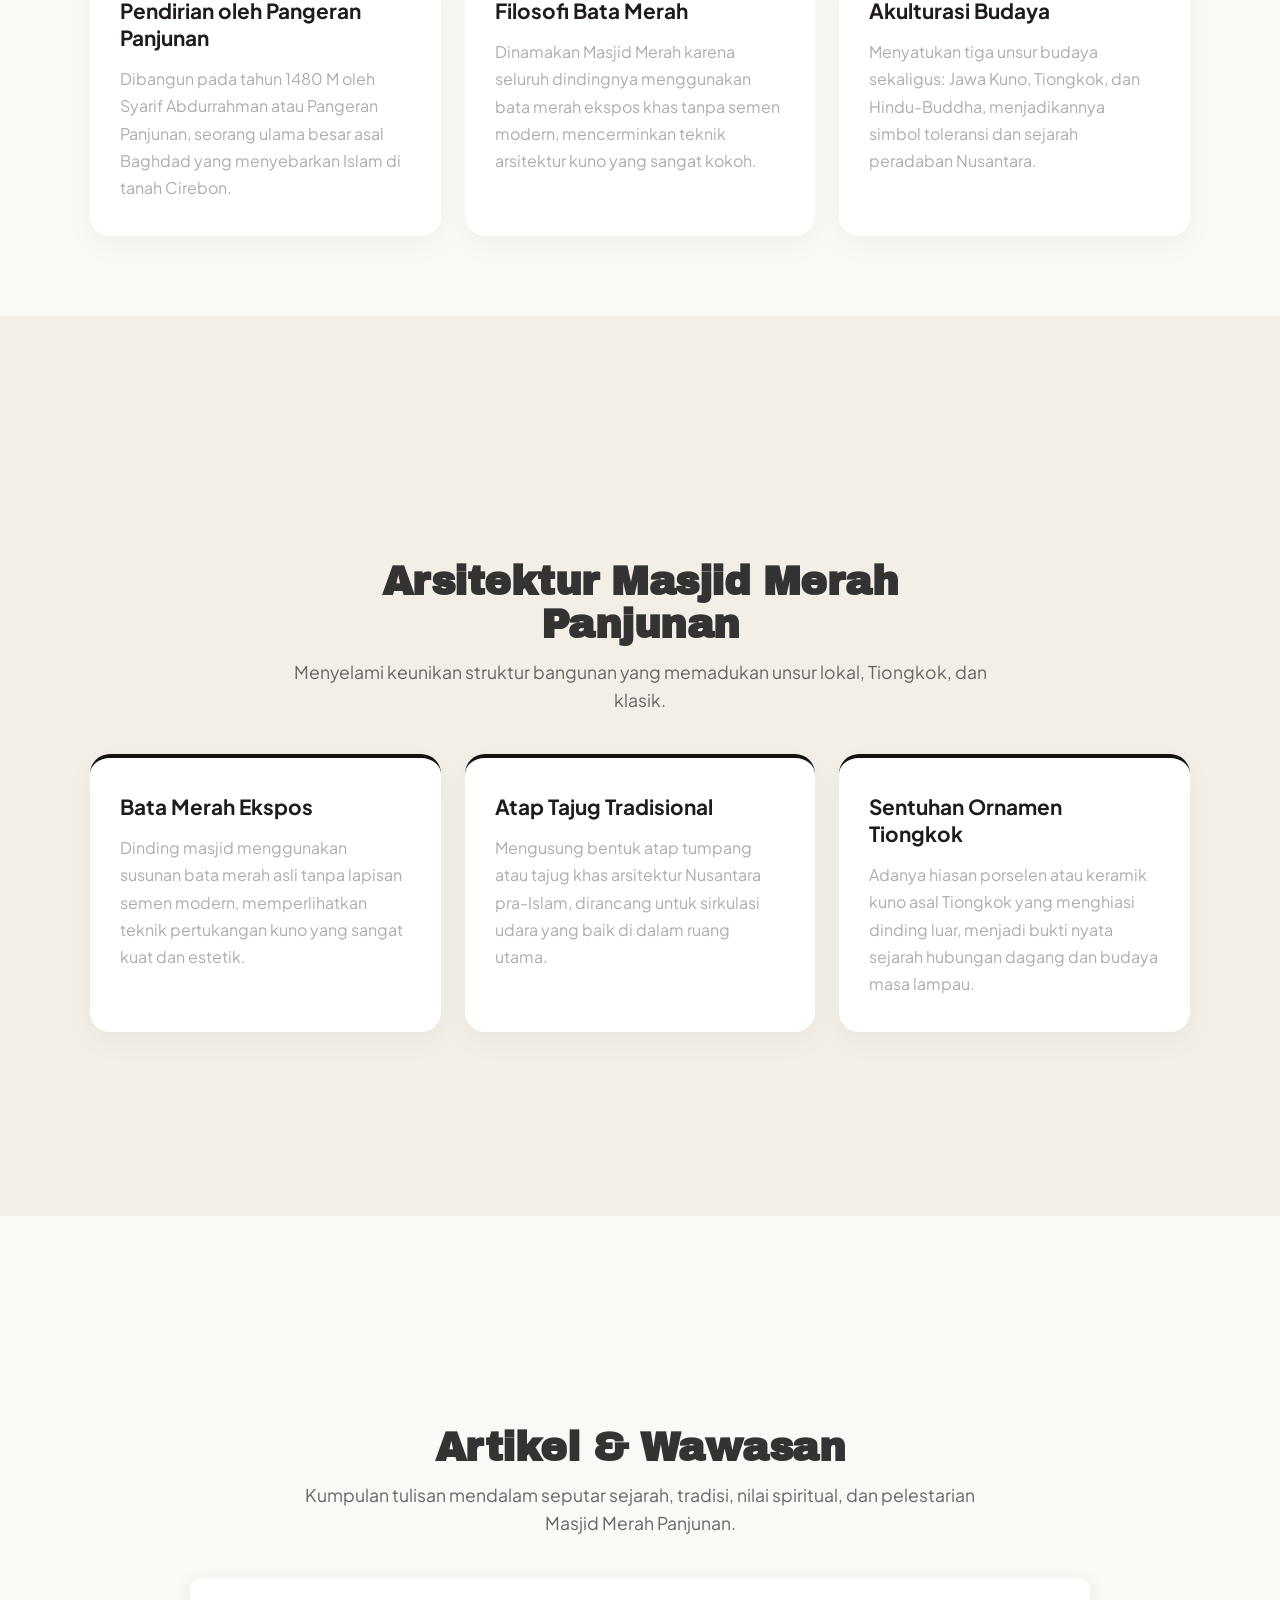
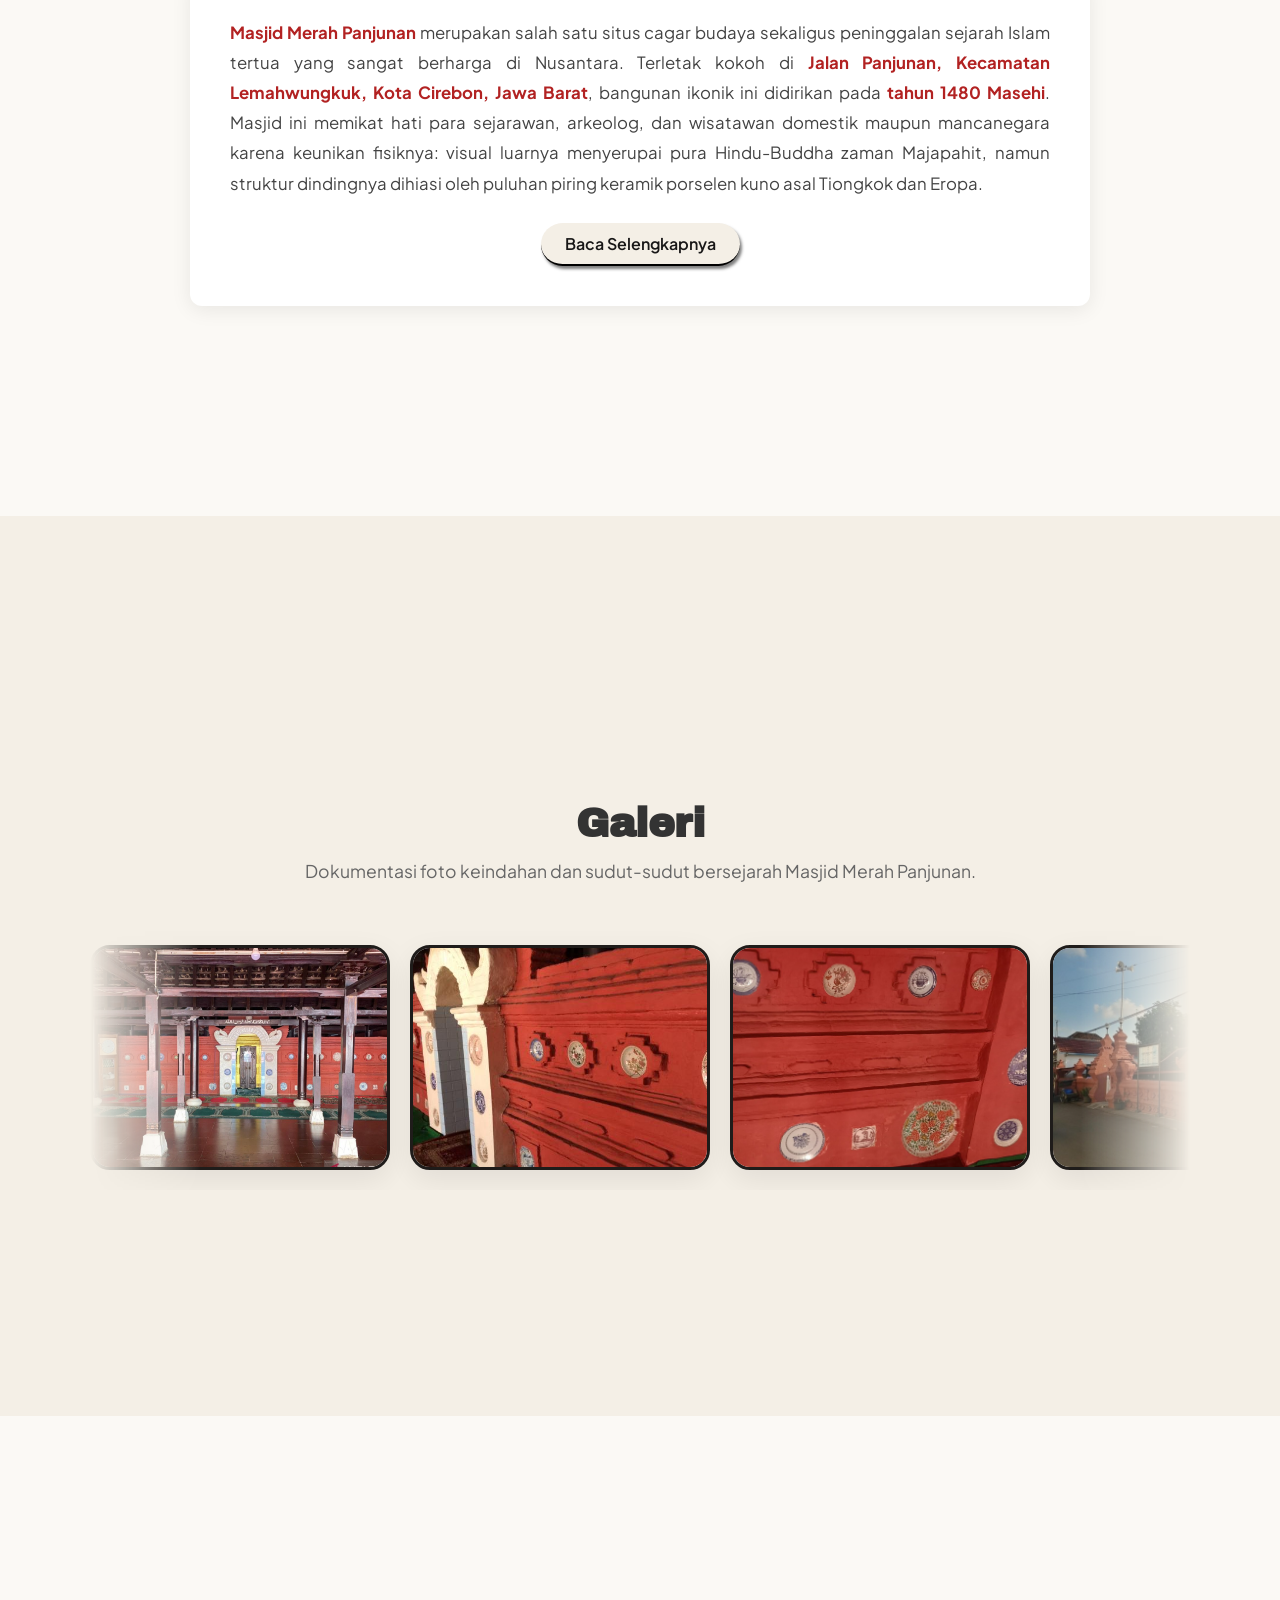
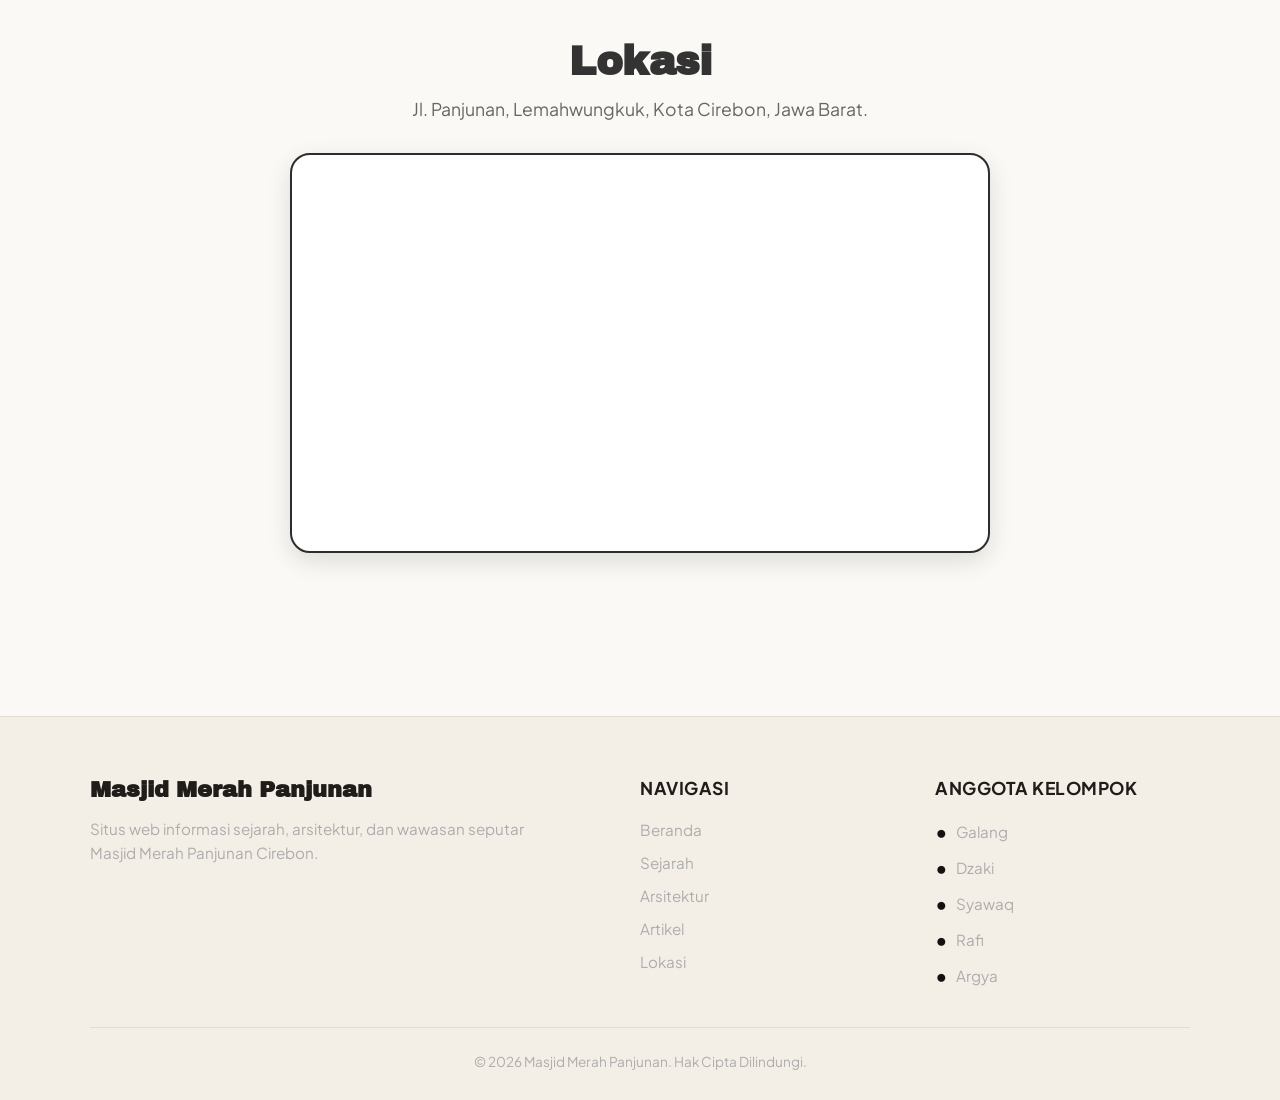
==== commit 3e8f7a4e: "Update index.html" ====
--- a/index.html
+++ b/index.html
@@ -65,10 +65,13 @@
             </p>
           </div>
           <div class="video-masjid">
-             <video controls autoplay muted loop>
-              <source src="https://youtu.be/DMJQZJcViLE?si=eRHopVXyUpdNcCCa" type="video/mp4" />
-              Browser kamu tidak mendukung pemutaran video.
-            </video>
+             <iframe width="560" height="315" 
+                    src="https://youtube.com" 
+                    title="Video Sejarah Masjid Merah Panjunan" 
+                    frameborder="0" 
+                    allow="accelerometer; autoplay; clipboard-write; encrypted-media; gyroscope; picture-in-picture" 
+                    allowfullscreen>
+            </iframe>
 
             <div class="video-badge">
               <a href="https://www.youtube.com/@dalemagung" target="_blank"
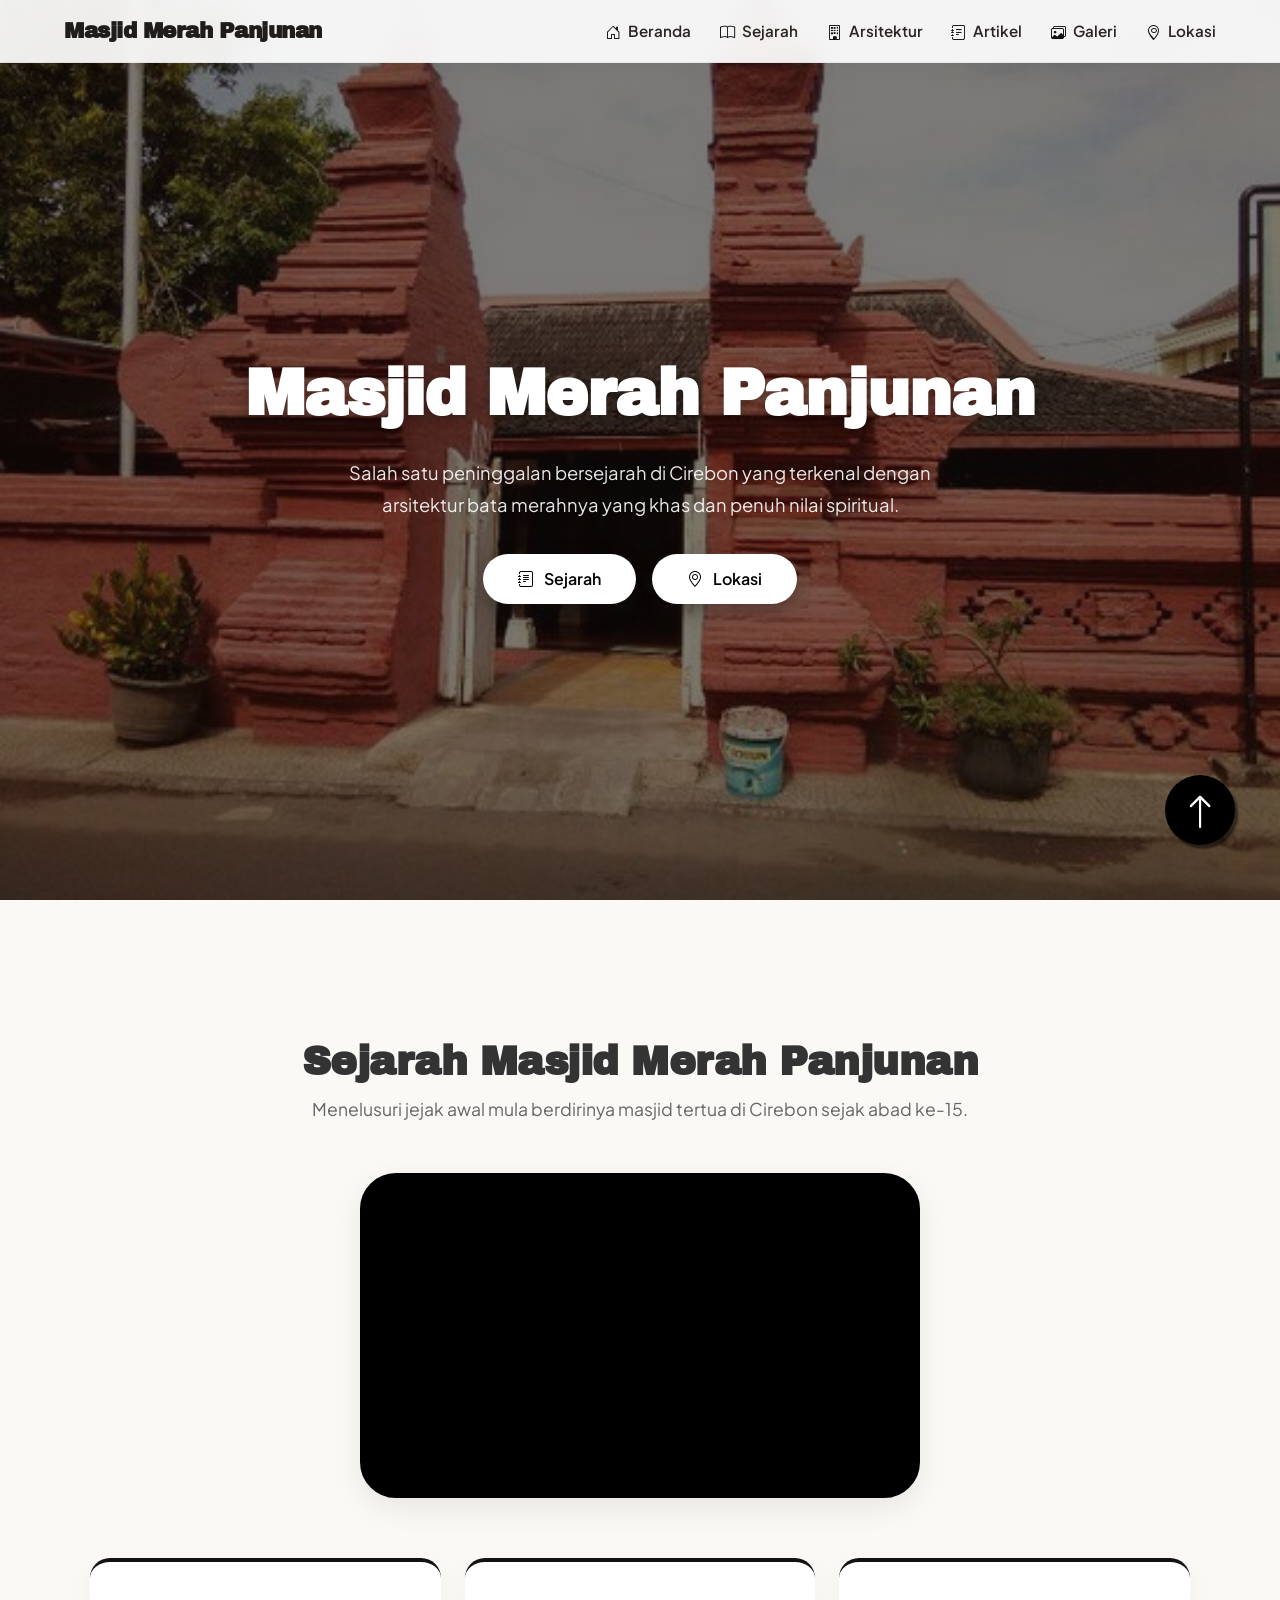
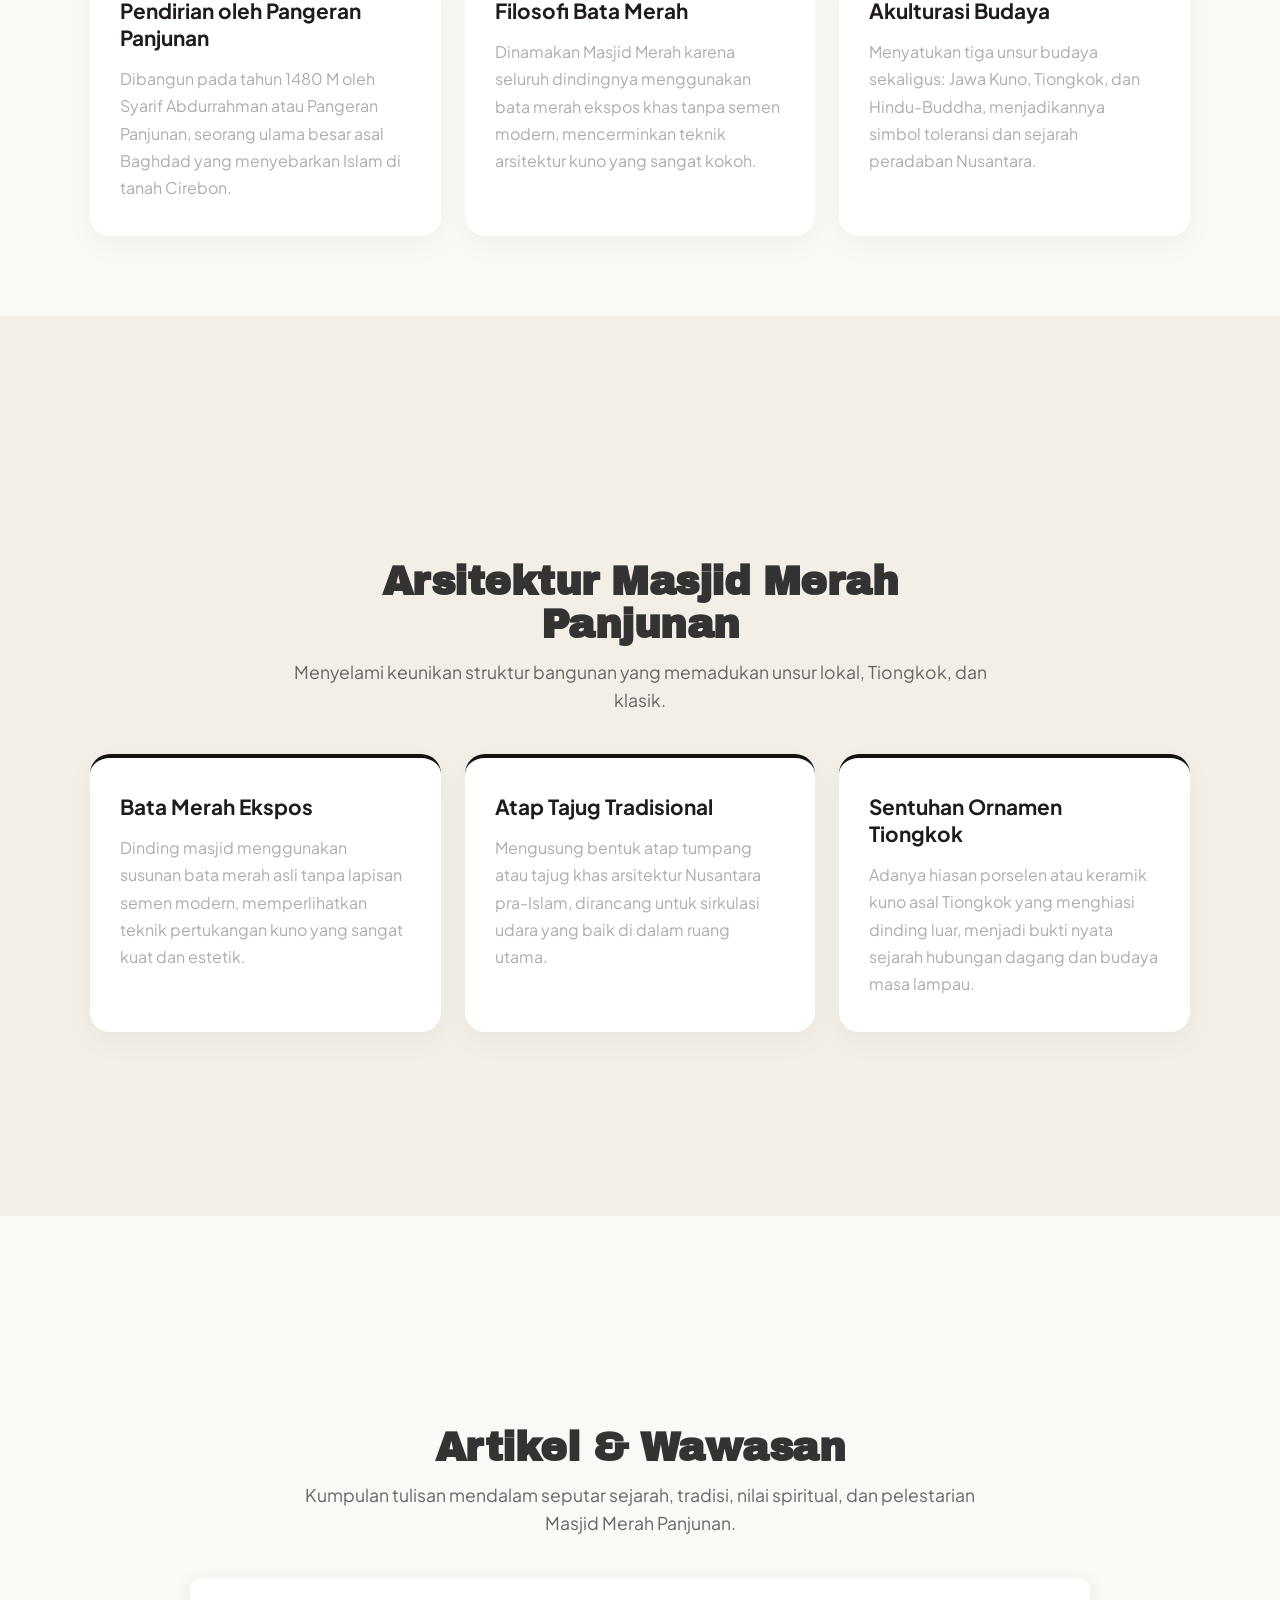
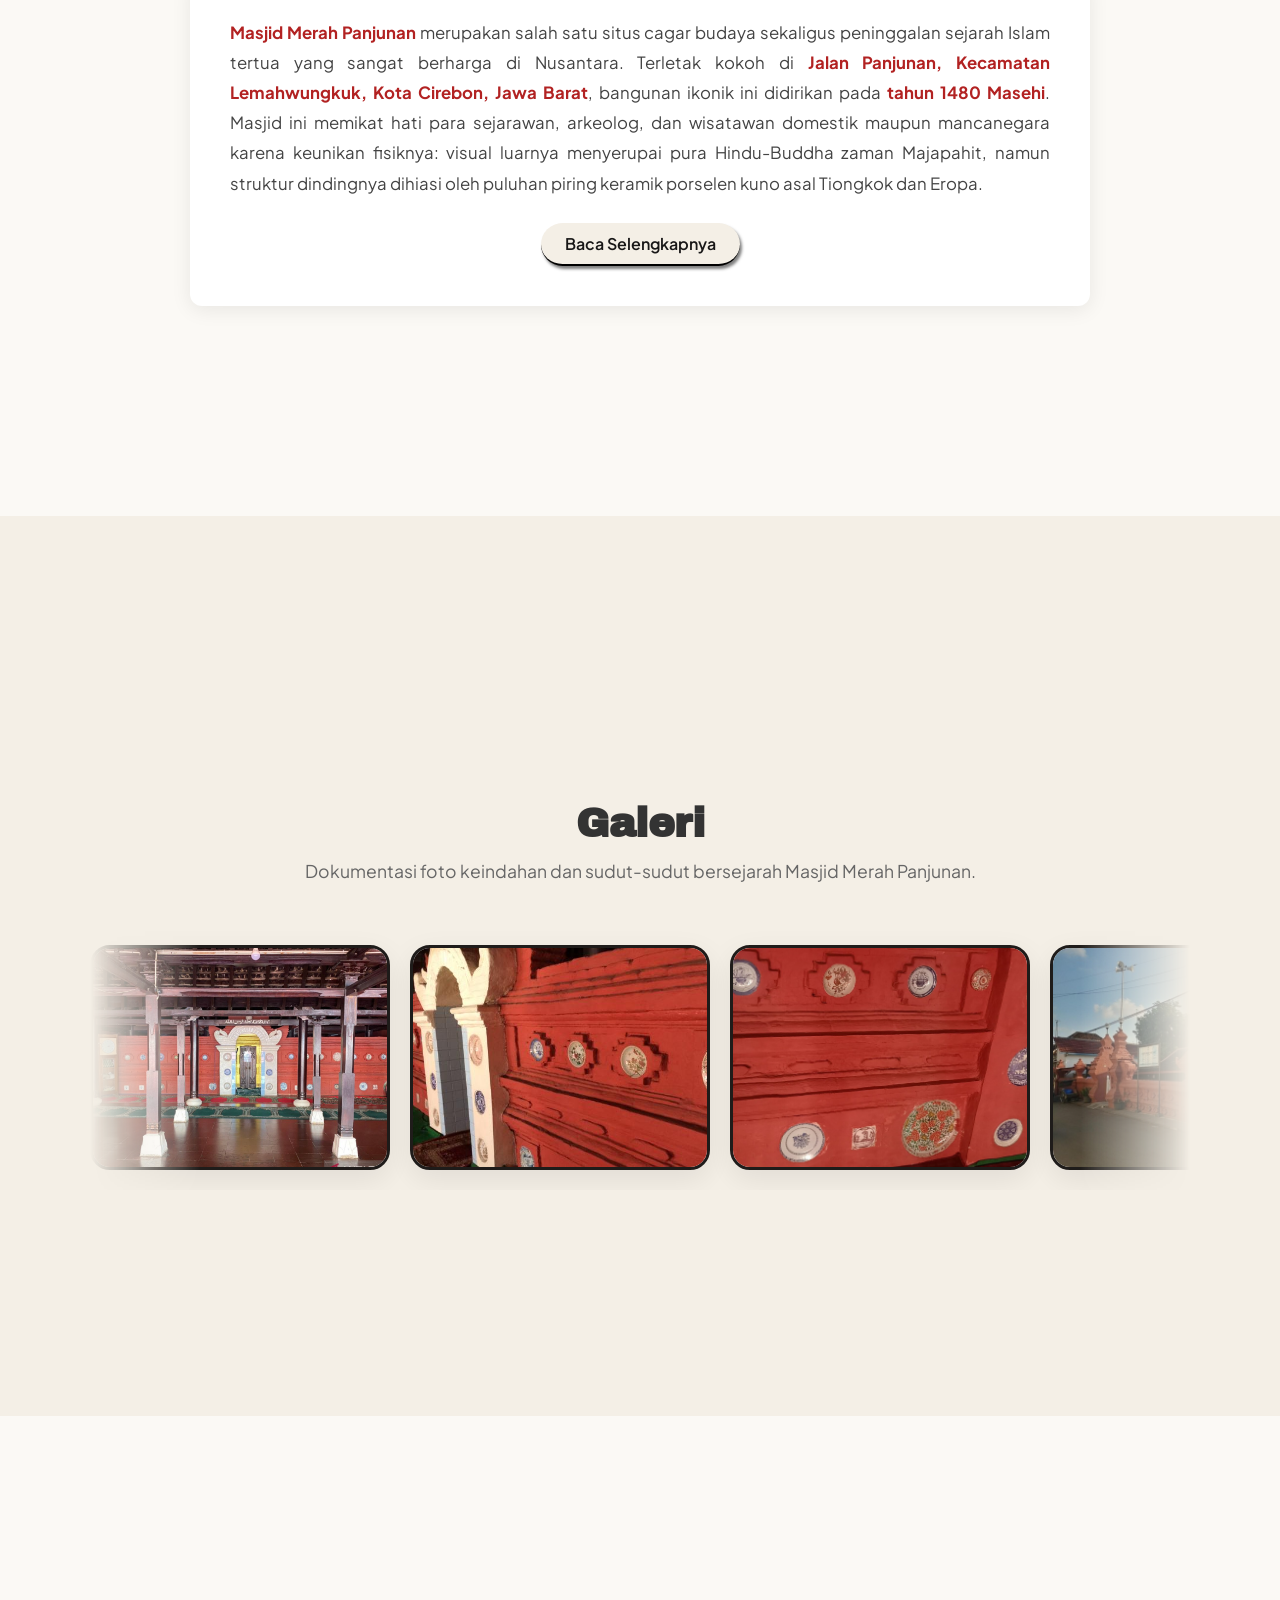
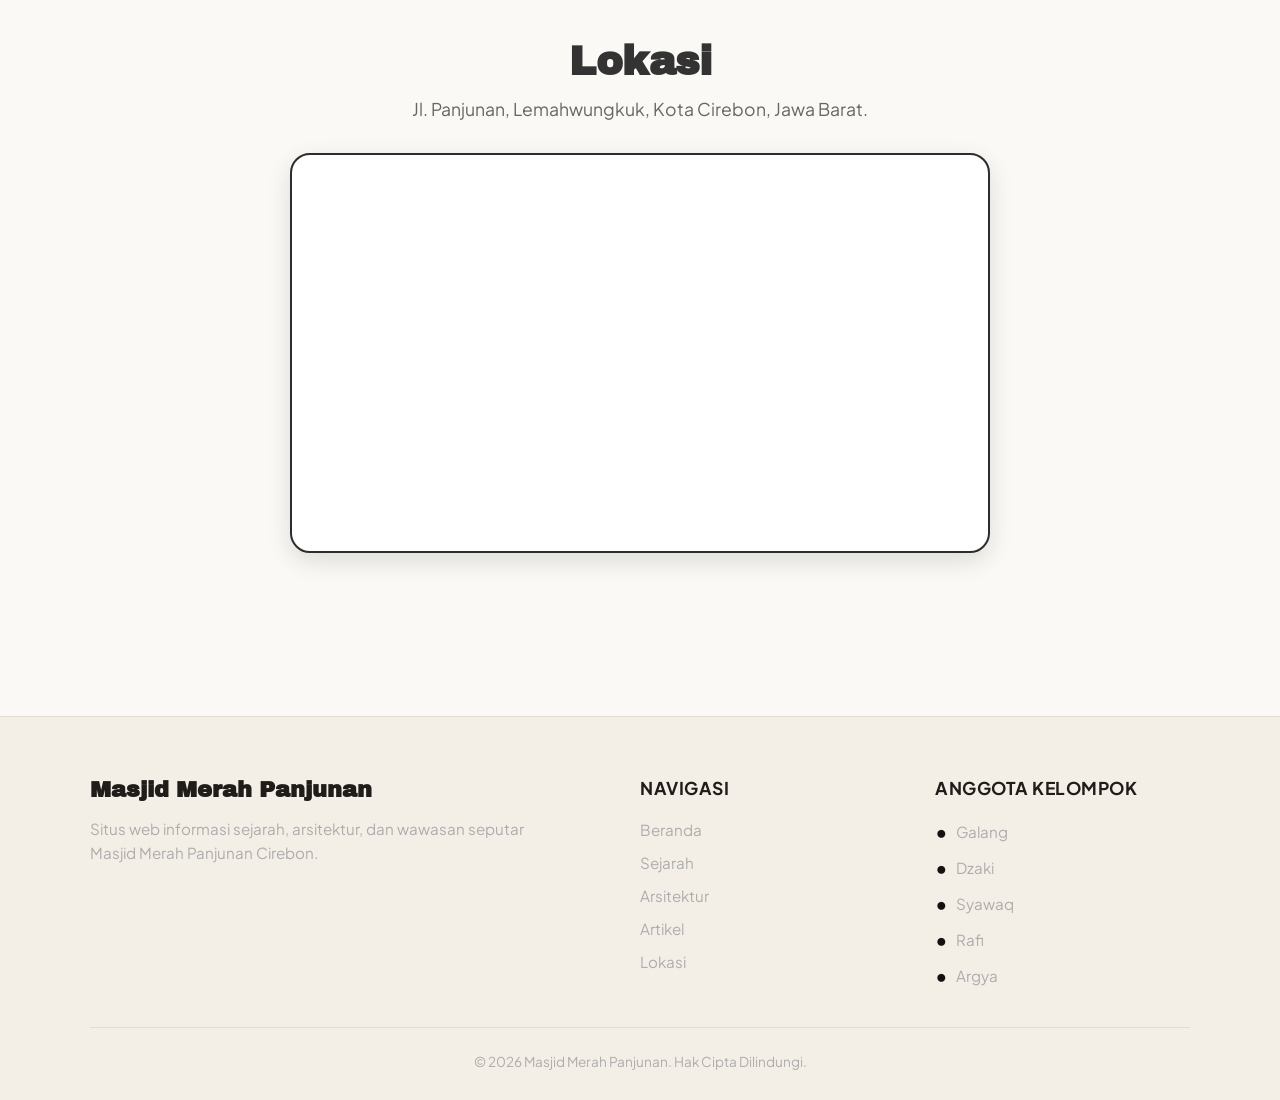
==== commit 64865d67: "Update index.html" ====
--- a/index.html
+++ b/index.html
@@ -66,10 +66,11 @@
           </div>
           <div class="video-masjid">
              <iframe width="560" height="315" 
-                    src="https://youtube.com" 
+                    src="https://www.youtube.com/embed/DMJQZJcViLE" 
                     title="Video Sejarah Masjid Merah Panjunan" 
                     frameborder="0" 
-                    allow="accelerometer; autoplay; clipboard-write; encrypted-media; gyroscope; picture-in-picture" 
+                     style="border: none;"
+                    allow="autoplay" 
                     allowfullscreen>
             </iframe>
 
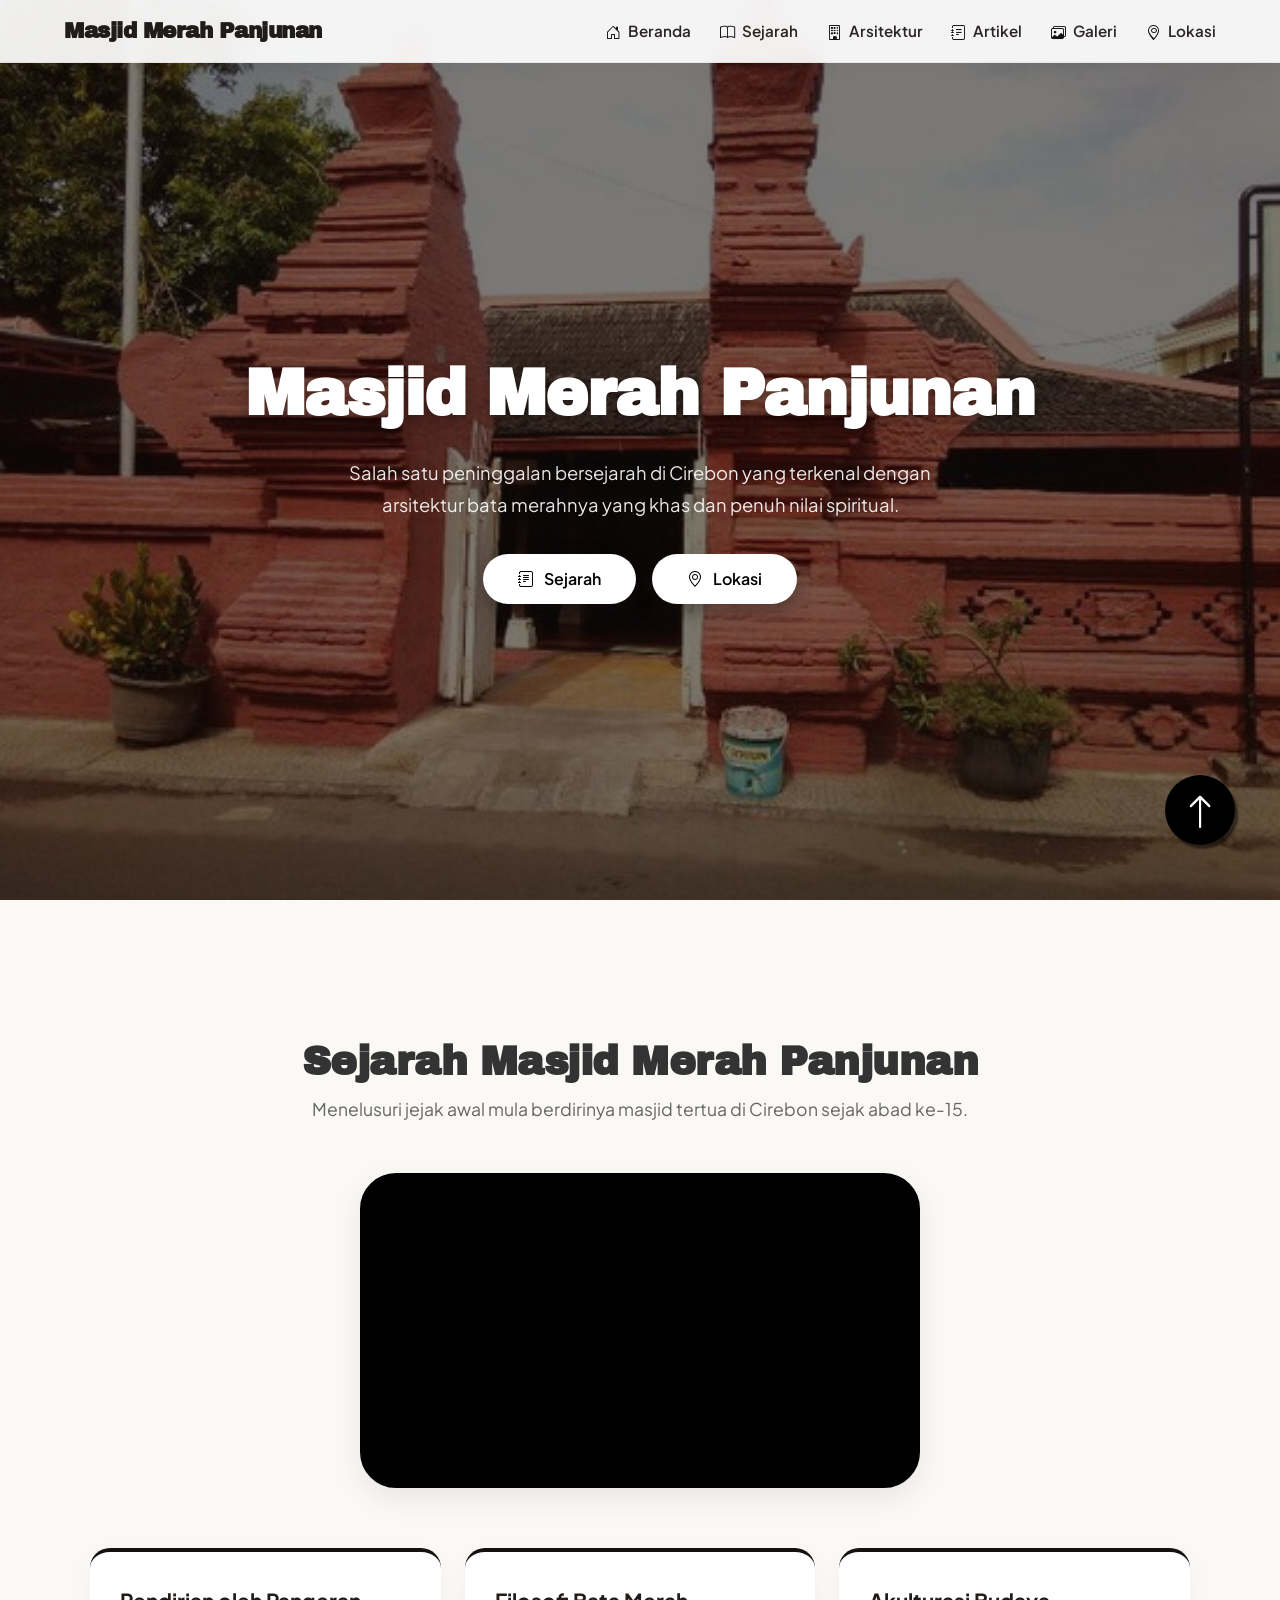
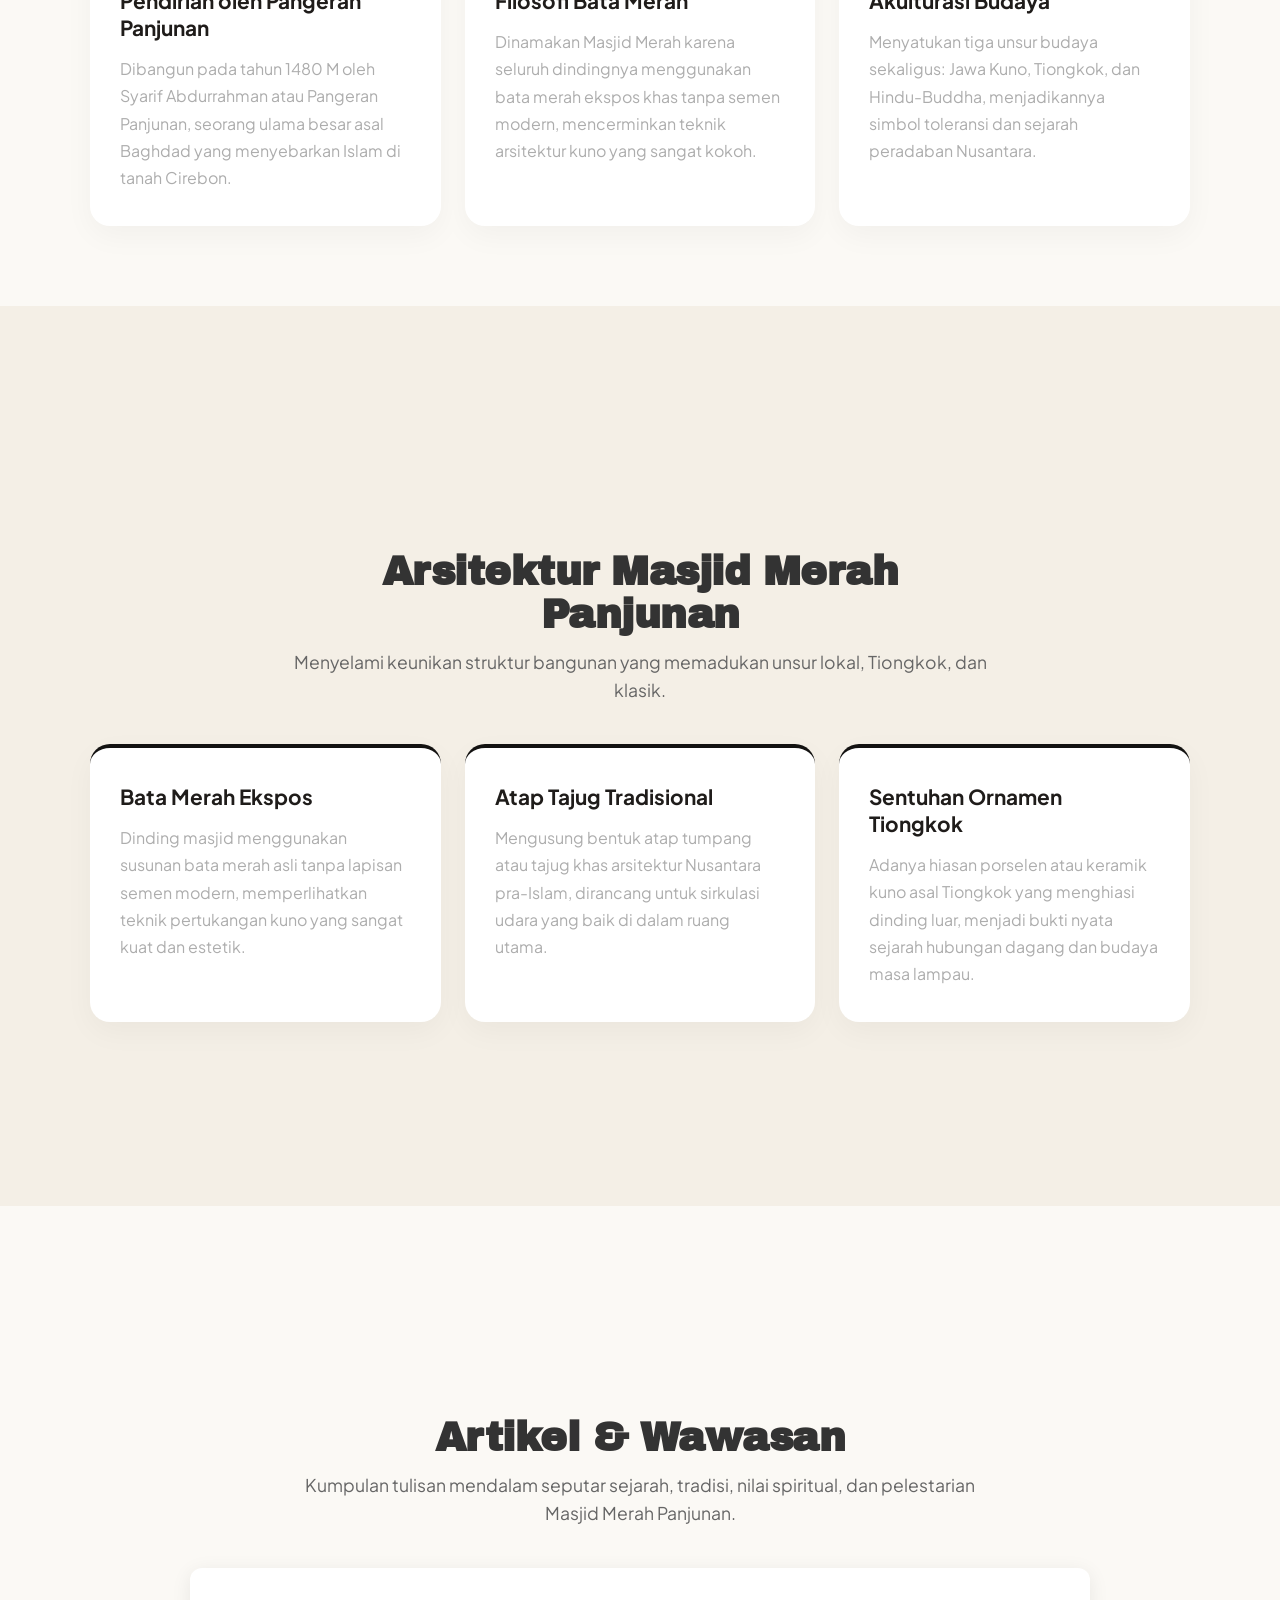
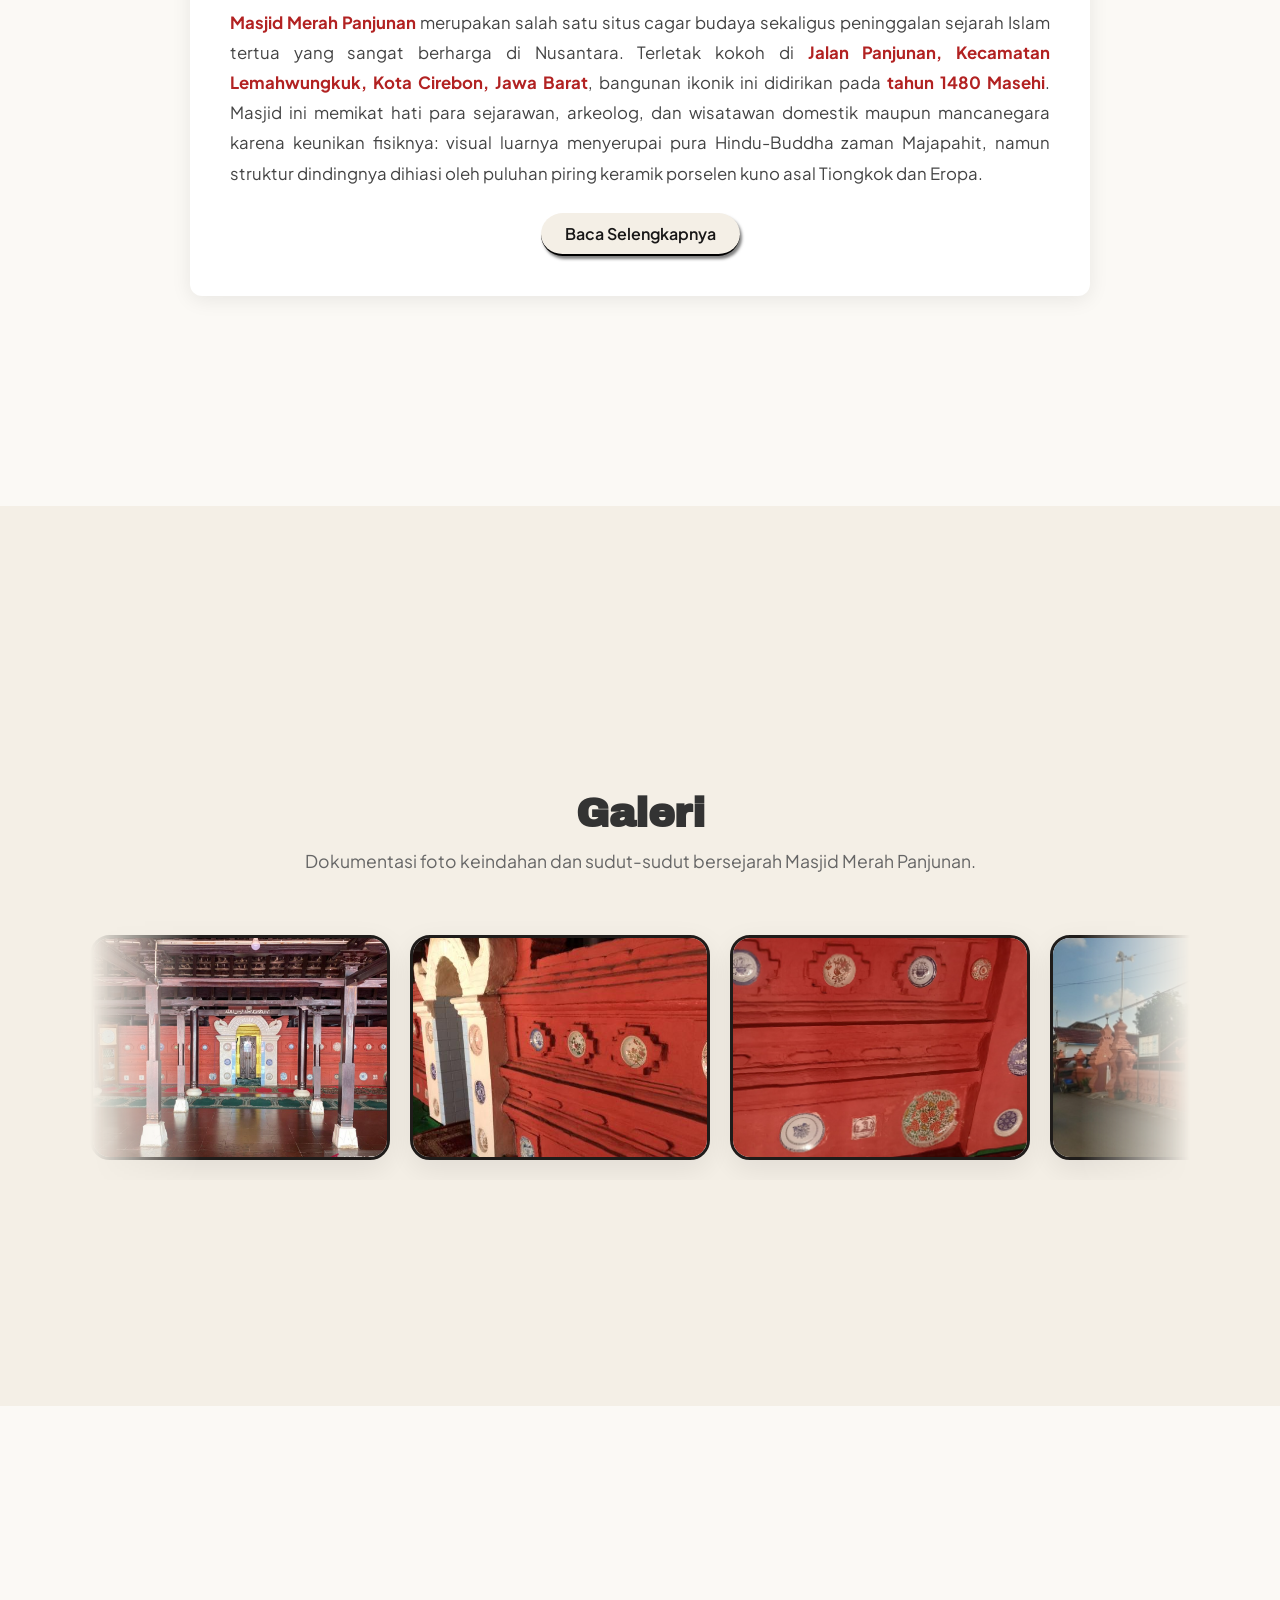
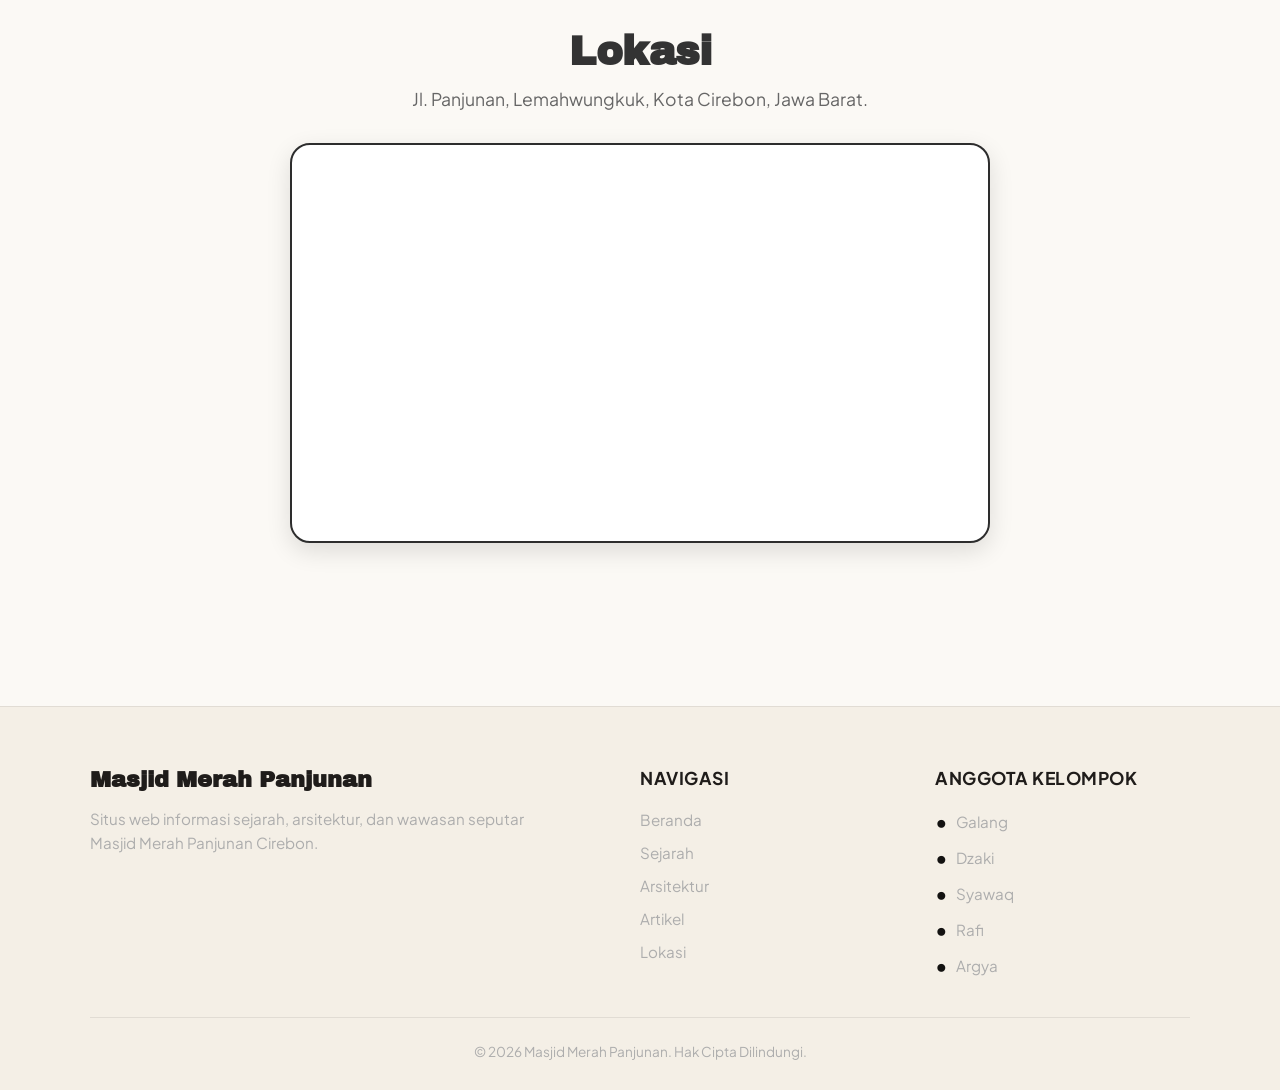
==== commit 70ddf9ce: "Update index.html" ====
--- a/index.html
+++ b/index.html
@@ -64,21 +64,15 @@
               sejak abad ke-15.
             </p>
           </div>
-          <div class="video-masjid">
-             <iframe width="560" height="315" 
-                    src="https://www.youtube.com/embed/DMJQZJcViLE" 
+         <div class="video-masjid">
+            <iframe width="560" height="315" 
+                    src="https://www.youtube.com/embed/Fk0b84QQvgU" 
                     title="Video Sejarah Masjid Merah Panjunan" 
                     frameborder="0" 
                      style="border: none;"
-                    allow="autoplay" 
+                    allow="autoplay; loop" 
                     allowfullscreen>
             </iframe>
-
-            <div class="video-badge">
-              <a href="https://www.youtube.com/@dalemagung" target="_blank"
-                ><i class="bi bi-youtube"></i> @dalemagung</a
-              >
-            </div>
           </div>
 
           <div class="box-sejarah">
--- a/style.css
+++ b/style.css
@@ -271,40 +271,15 @@
   box-shadow: 0 10px 30px rgba(0, 0, 0, 0.08);
   overflow: hidden;
   background: #000000;
-}
-
-.video-masjid video {
-  width: 100%;
-  height: auto;
+  aspect-ratio: 16 / 9;
+  transform: translateZ(0); 
+}
+
+.video-masjid iframe {
+  width: 100%;
+  height: 100%;
   display: block;
-  object-fit: cover;
-}
-
-.video-badge {
-  position: absolute;
-  top: 20px;
-  left: 20px;
-  background-color: rgba(0, 0, 0, 0.75);
-  color: #ffffff;
-  padding: 8px 16px;
-  border-radius: 20px;
-  font-size: 0.85rem;
-  font-weight: 600;
-  display: flex;
-  align-items: center;
-  gap: 60px;
-  backdrop-filter: blur(5px);
-  z-index: 10;
-  transition: all 0.5s ease;
-}
-
-.video-badge:hover {
-  transform: scale(1.06);
-}
-
-.video-badge a {
-  color: white;
-  text-decoration: none;
+  border: none;
 }
 
 #Arsitektur {
